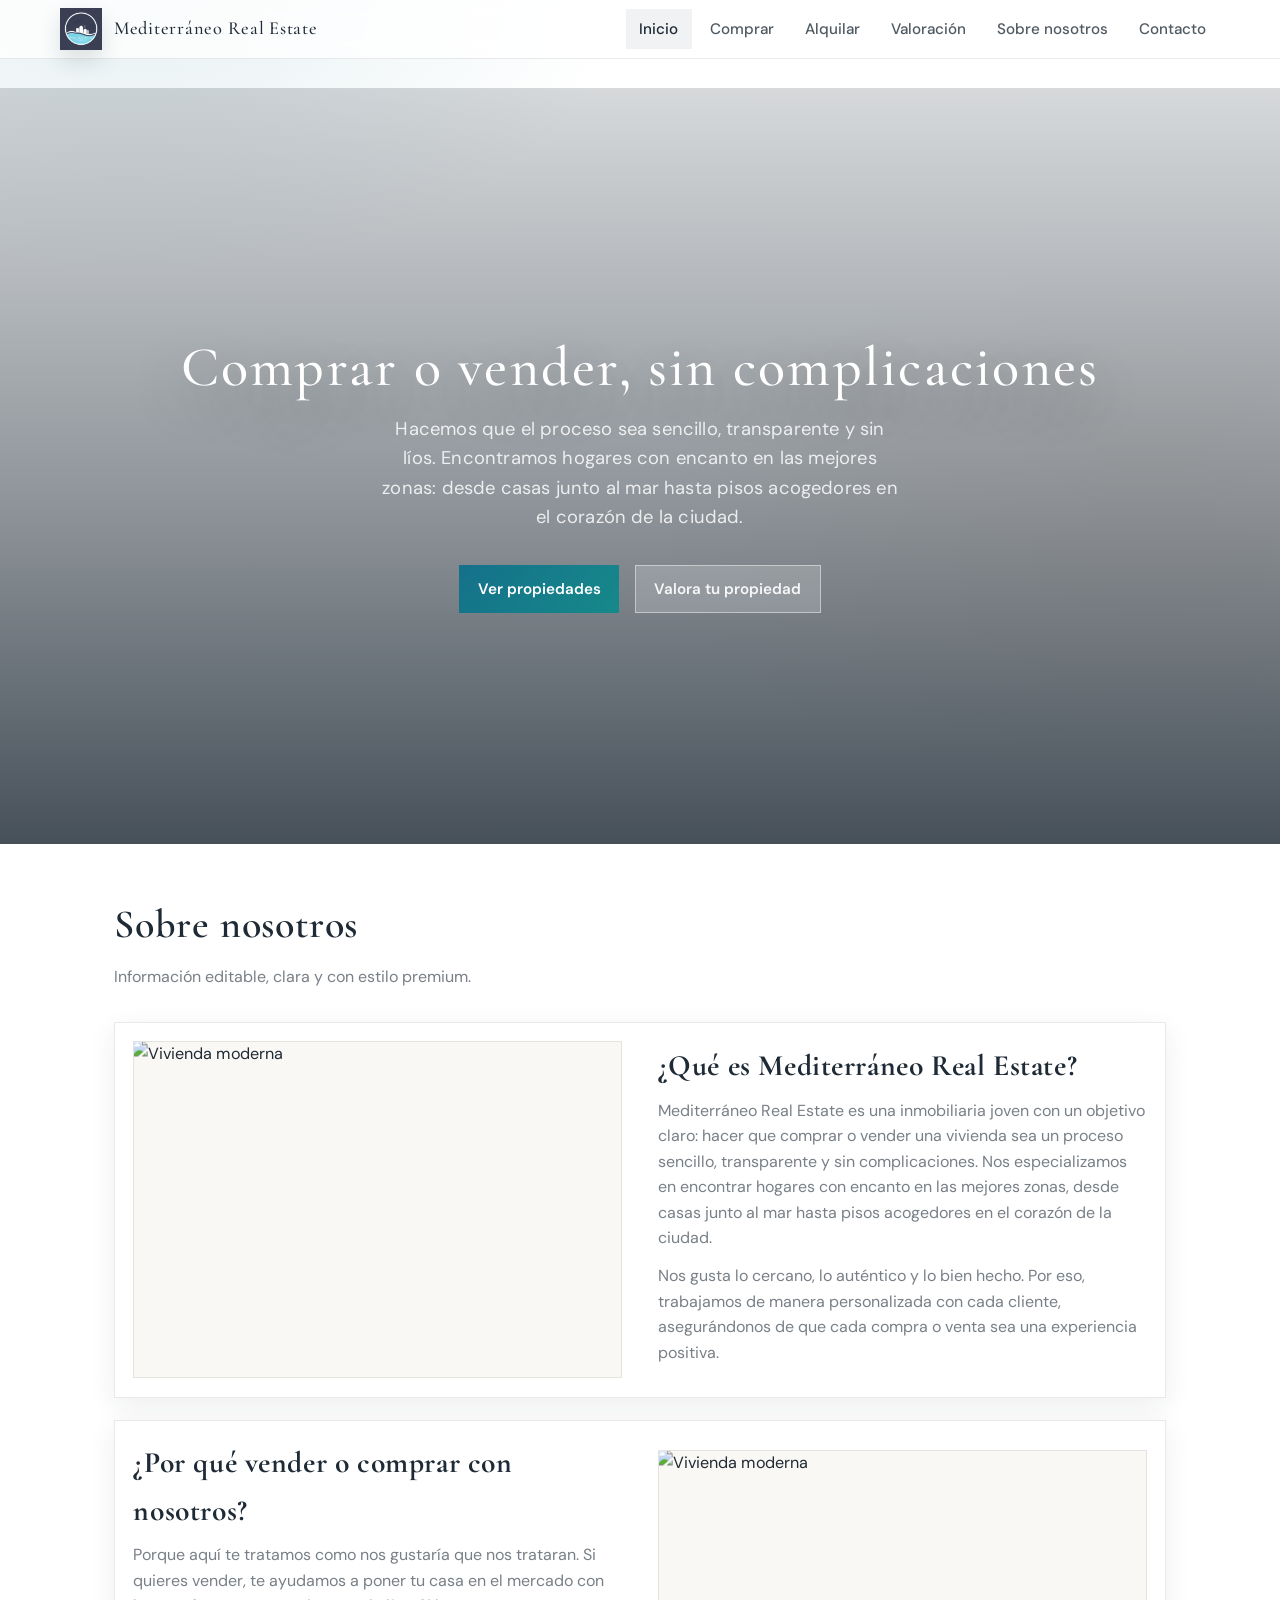
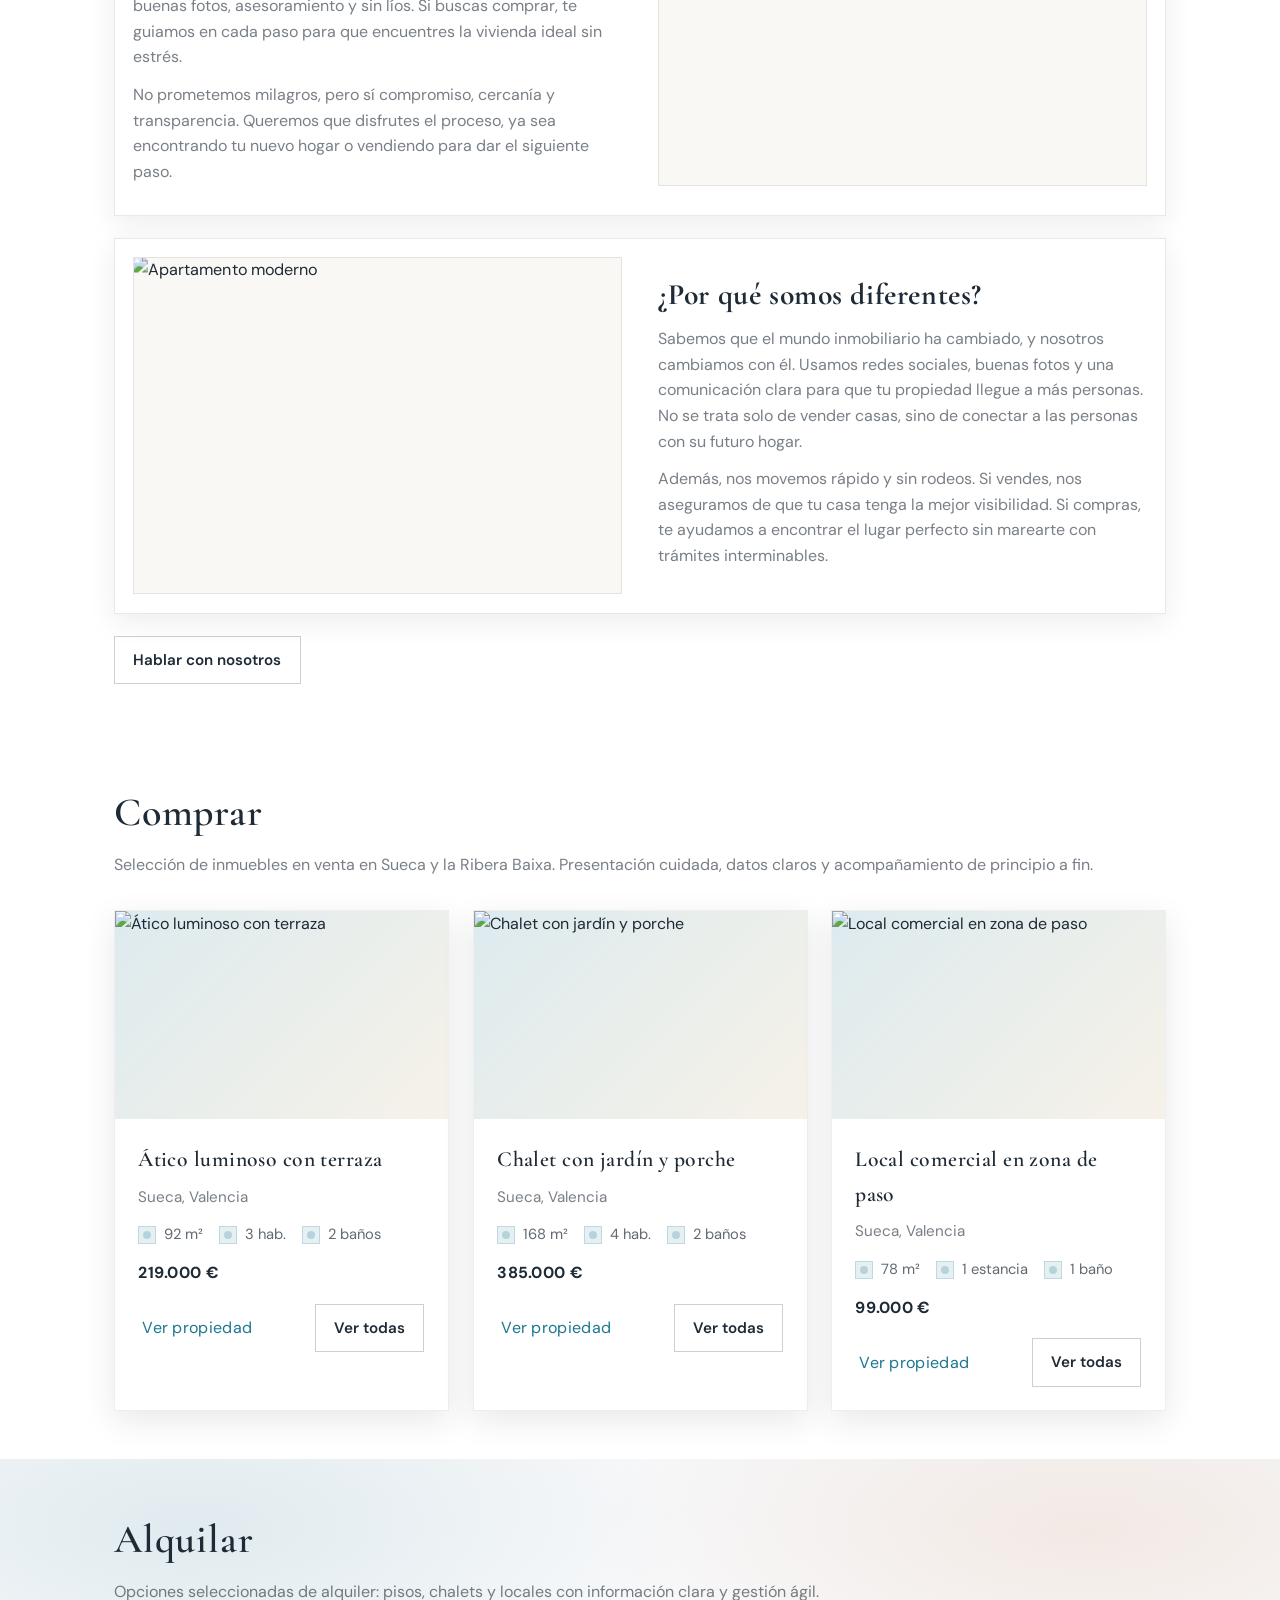
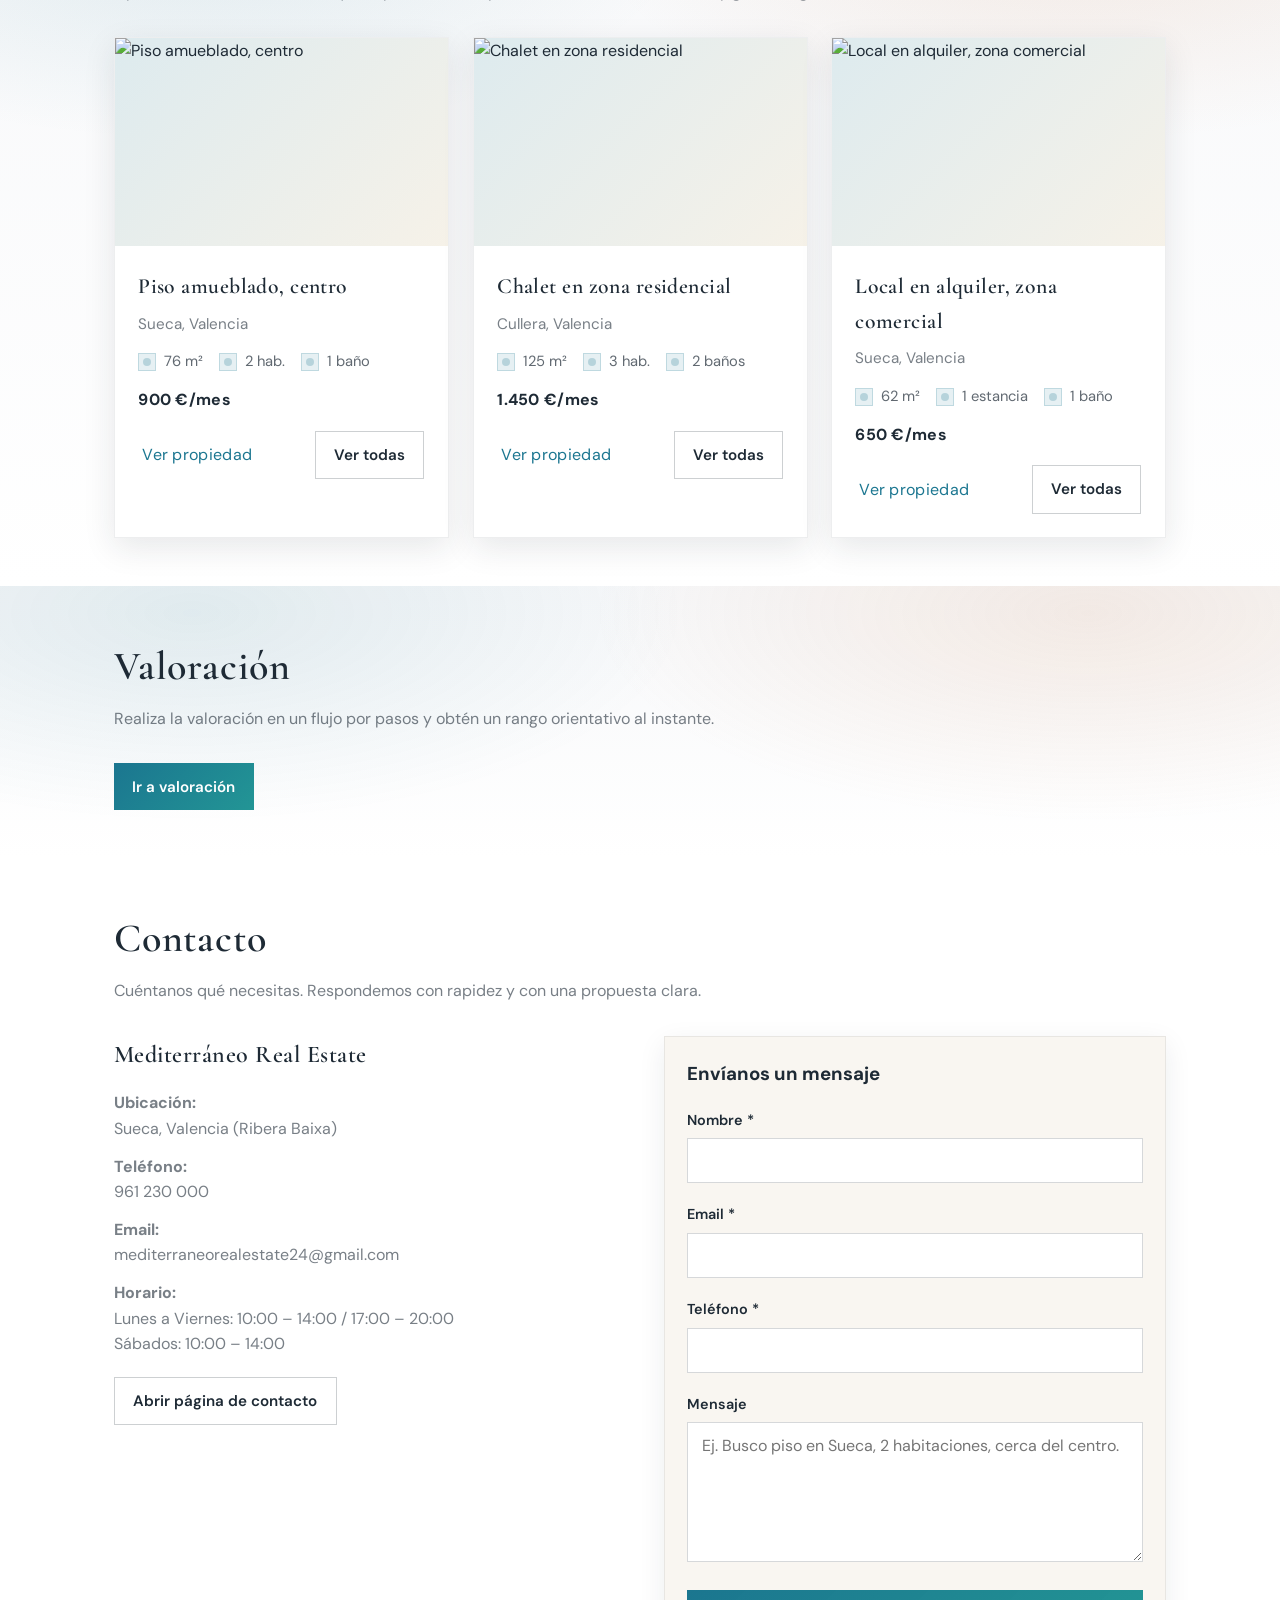
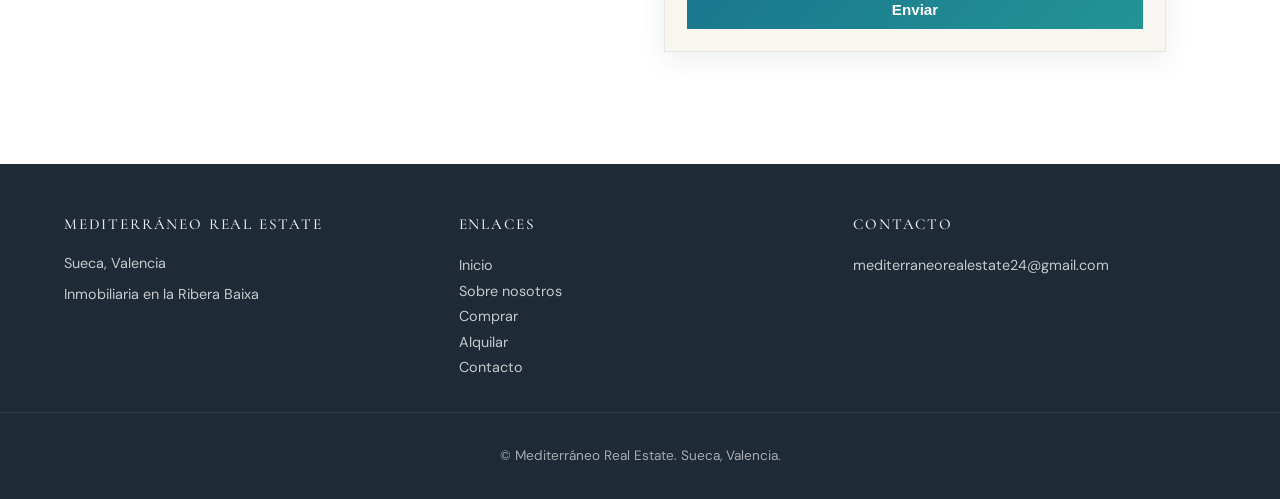
==== index.html @ c505077d "Initial commit" ====
<!DOCTYPE html>
<html lang="es">
<head>
  <meta charset="UTF-8">
  <meta name="viewport" content="width=device-width, initial-scale=1.0">
  <title>Mediterráneo Real Estate | Inmobiliaria en Sueca, Valencia</title>
  <meta name="description" content="Inmobiliaria en Sueca, Valencia. Compra y alquiler de viviendas, pisos y locales en la Ribera Baixa.">
  <link rel="canonical" href="https://mediterraneorealestate.netlify.app/">
  <!-- Open Graph / Facebook -->
  <meta property="og:type" content="website">
  <meta property="og:url" content="https://mediterraneorealestate.netlify.app/">
  <meta property="og:title" content="Mediterráneo Real Estate | Inmobiliaria en Sueca, Valencia">
  <meta property="og:description" content="Inmobiliaria en Sueca, Valencia. Compra y alquiler de viviendas, pisos y locales en la Ribera Baixa.">
  <meta property="og:image" content="https://mediterraneorealestate.netlify.app/assets/logo.png">
  <meta property="og:locale" content="es_ES">
  <!-- Twitter Card -->
  <meta name="twitter:card" content="summary_large_image">
  <meta name="twitter:title" content="Mediterráneo Real Estate | Inmobiliaria en Sueca, Valencia">
  <meta name="twitter:description" content="Inmobiliaria en Sueca, Valencia. Compra y alquiler en la Ribera Baixa.">
  <!-- Google Analytics 4 - Replace G-HPLTVZCX7P with your Measurement ID -->
  <script async src="https://www.googletagmanager.com/gtag/js?id=G-HPLTVZCX7P"></script>
  <script>
    window.dataLayer = window.dataLayer || [];
    function gtag(){ dataLayer.push(arguments); }
    gtag('js', new Date());
    gtag('config', 'G-HPLTVZCX7P');
  </script>
  <link rel="preconnect" href="https://fonts.googleapis.com">
  <link rel="preconnect" href="https://fonts.gstatic.com" crossorigin>
  <link href="https://fonts.googleapis.com/css2?family=Cormorant+Garamond:ital,wght@0,400;0,500;0,600;0,700;1,400&family=DM+Sans:wght@400;500;600;700&display=swap" rel="stylesheet">
  <link rel="stylesheet" href="css/styles.css">
  <!-- Structured data for SEO (LocalBusiness) -->
  <script type="application/ld+json">
  {
    "@context": "https://schema.org",
    "@type": "RealEstateAgent",
    "name": "Mediterráneo Real Estate",
    "description": "Inmobiliaria en Sueca, Valencia. Compra y alquiler de viviendas, pisos y locales en la Ribera Baixa.",
    "url": "https://mediterraneorealestate.netlify.app/",
    "areaServed": {
      "@type": "Place",
      "name": "Sueca",
      "address": {
        "@type": "PostalAddress",
        "addressLocality": "Sueca",
        "addressRegion": "Valencia",
        "addressCountry": "ES"
      }
    },
    "priceRange": "€€",
    "openingHoursSpecification": {
      "@type": "OpeningHoursSpecification",
      "dayOfWeek": ["Monday", "Tuesday", "Wednesday", "Thursday", "Friday"],
      "opens": "10:00",
      "closes": "14:00"
    }
  }
  </script>
</head>
<body>
  <header class="site-header">
    <div class="header-inner">
      <a href="index.html" class="logo-link">
        <img src="assets/logo.png" alt="Mediterráneo Real Estate">
        <span class="logo-text">Mediterráneo Real Estate</span>
      </a>
      <nav class="nav-main" id="nav-main">
        <a href="#inicio" class="active">Inicio</a>
        <a href="#comprar">Comprar</a>
        <a href="#alquilar">Alquilar</a>
        <a href="valoracion.html">Valoración</a>
        <a href="#sobre">Sobre nosotros</a>
        <a href="#contacto">Contacto</a>
      </nav>
      <button class="nav-toggle" id="nav-toggle" aria-label="Abrir menú">☰</button>
    </div>
  </header>

  <main>
    <section class="hero hero-with-bg" id="inicio">
      <div class="container">
        <h1>Comprar o vender, sin complicaciones</h1>
        <p class="subtitle">Hacemos que el proceso sea sencillo, transparente y sin líos. Encontramos hogares con encanto en las mejores zonas: desde casas junto al mar hasta pisos acogedores en el corazón de la ciudad.</p>
        <div class="hero-actions">
          <a href="#comprar" class="btn btn-primary" data-ga-event="cta_hero" data-ga-label="ver_propiedades">Ver propiedades</a>
          <a href="valoracion.html" class="btn btn-outline btn-soft" data-ga-event="cta_hero" data-ga-label="tasar">Valora tu propiedad</a>
        </div>
      </div>
    </section>

    <section class="section" id="sobre">
      <div class="container">
        <h2 class="section-title reveal">Sobre nosotros</h2>
        <p class="section-subtitle reveal">Información editable, clara y con estilo premium.</p>

        <div class="about-block reveal">
          <div class="about-media">
            <img src="https://images.unsplash.com/photo-1600585152915-d208bec867a1?w=1600&q=90" alt="Vivienda moderna">
          </div>
          <div class="about-copy">
            <h3>¿Qué es Mediterráneo Real Estate?</h3>
            <p>Mediterráneo Real Estate es una inmobiliaria joven con un objetivo claro: hacer que comprar o vender una vivienda sea un proceso sencillo, transparente y sin complicaciones. Nos especializamos en encontrar hogares con encanto en las mejores zonas, desde casas junto al mar hasta pisos acogedores en el corazón de la ciudad.</p>
            <p>Nos gusta lo cercano, lo auténtico y lo bien hecho. Por eso, trabajamos de manera personalizada con cada cliente, asegurándonos de que cada compra o venta sea una experiencia positiva.</p>
          </div>
        </div>

        <div class="about-block reveal">
          <div class="about-media">
            <img src="https://images.unsplash.com/photo-1600585152915-d208bec867a1?w=1600&q=90" alt="Vivienda moderna">
          </div>
          <div class="about-copy">
            <h3>¿Por qué vender o comprar con nosotros?</h3>
            <p>Porque aquí te tratamos como nos gustaría que nos trataran. Si quieres vender, te ayudamos a poner tu casa en el mercado con buenas fotos, asesoramiento y sin líos. Si buscas comprar, te guiamos en cada paso para que encuentres la vivienda ideal sin estrés.</p>
            <p>No prometemos milagros, pero sí compromiso, cercanía y transparencia. Queremos que disfrutes el proceso, ya sea encontrando tu nuevo hogar o vendiendo para dar el siguiente paso.</p>
          </div>
        </div>

        <div class="about-block reveal">
          <div class="about-media">
            <img src="https://images.unsplash.com/photo-1493809842364-78817add7ffb?w=1600&q=90" alt="Apartamento moderno">
          </div>
          <div class="about-copy">
            <h3>¿Por qué somos diferentes?</h3>
            <p>Sabemos que el mundo inmobiliario ha cambiado, y nosotros cambiamos con él. Usamos redes sociales, buenas fotos y una comunicación clara para que tu propiedad llegue a más personas. No se trata solo de vender casas, sino de conectar a las personas con su futuro hogar.</p>
            <p>Además, nos movemos rápido y sin rodeos. Si vendes, nos aseguramos de que tu casa tenga la mejor visibilidad. Si compras, te ayudamos a encontrar el lugar perfecto sin marearte con trámites interminables.</p>
          </div>
        </div>

        <div style="margin-top: 1.25rem;">
          <a href="#contacto" class="btn btn-outline" data-ga-event="cta_about" data-ga-label="home_about">Hablar con nosotros</a>
        </div>
      </div>
    </section>

    <section class="section" id="comprar">
      <div class="container">
        <h2 class="section-title reveal">Comprar</h2>
        <p class="section-subtitle reveal">Selección de inmuebles en venta en Sueca y la Ribera Baixa. Presentación cuidada, datos claros y acompañamiento de principio a fin.</p>
        <div class="card-grid" aria-label="Propiedades destacadas en venta">
          <article class="card reveal">
            <div class="card-image"><img src="https://images.unsplash.com/photo-1512917774080-9991f1c4c750?w=900&q=85" alt="Ático luminoso con terraza"></div>
            <div class="card-body">
              <h3>Ático luminoso con terraza</h3>
              <p>Sueca, Valencia</p>
              <div class="meta-row">
                <span class="meta-item"><span class="icon" aria-hidden="true"></span>92 m²</span>
                <span class="meta-item"><span class="icon" aria-hidden="true"></span>3 hab.</span>
                <span class="meta-item"><span class="icon" aria-hidden="true"></span>2 baños</span>
              </div>
              <div class="price">219.000 €</div>
              <div class="card-actions">
                <a class="btn-link" href="propiedad.html?id=mre-001">Ver propiedad</a>
                <a class="btn btn-outline" href="comprar.html">Ver todas</a>
              </div>
            </div>
          </article>
          <article class="card reveal">
            <div class="card-image"><img src="https://images.unsplash.com/photo-1600585154526-990dced4db0d?w=900&q=85" alt="Chalet con jardín y porche"></div>
            <div class="card-body">
              <h3>Chalet con jardín y porche</h3>
              <p>Sueca, Valencia</p>
              <div class="meta-row">
                <span class="meta-item"><span class="icon" aria-hidden="true"></span>168 m²</span>
                <span class="meta-item"><span class="icon" aria-hidden="true"></span>4 hab.</span>
                <span class="meta-item"><span class="icon" aria-hidden="true"></span>2 baños</span>
              </div>
              <div class="price">385.000 €</div>
              <div class="card-actions">
                <a class="btn-link" href="propiedad.html?id=mre-002">Ver propiedad</a>
                <a class="btn btn-outline" href="comprar.html">Ver todas</a>
              </div>
            </div>
          </article>
          <article class="card reveal">
            <div class="card-image"><img src="https://images.unsplash.com/photo-1497366216548-37526070297c?w=900&q=85" alt="Local comercial en zona de paso"></div>
            <div class="card-body">
              <h3>Local comercial en zona de paso</h3>
              <p>Sueca, Valencia</p>
              <div class="meta-row">
                <span class="meta-item"><span class="icon" aria-hidden="true"></span>78 m²</span>
                <span class="meta-item"><span class="icon" aria-hidden="true"></span>1 estancia</span>
                <span class="meta-item"><span class="icon" aria-hidden="true"></span>1 baño</span>
              </div>
              <div class="price">99.000 €</div>
              <div class="card-actions">
                <a class="btn-link" href="propiedad.html?id=mre-003">Ver propiedad</a>
                <a class="btn btn-outline" href="comprar.html">Ver todas</a>
              </div>
            </div>
          </article>
        </div>
      </div>
    </section>

    <section class="section section-alt" id="alquilar">
      <div class="container">
        <h2 class="section-title reveal">Alquilar</h2>
        <p class="section-subtitle reveal">Opciones seleccionadas de alquiler: pisos, chalets y locales con información clara y gestión ágil.</p>
        <div class="card-grid" aria-label="Propiedades destacadas en alquiler">
          <article class="card reveal">
            <div class="card-image"><img src="https://images.unsplash.com/photo-1502672260266-1c1ef2d93688?w=900&q=85" alt="Piso amueblado, centro"></div>
            <div class="card-body">
              <h3>Piso amueblado, centro</h3>
              <p>Sueca, Valencia</p>
              <div class="meta-row">
                <span class="meta-item"><span class="icon" aria-hidden="true"></span>76 m²</span>
                <span class="meta-item"><span class="icon" aria-hidden="true"></span>2 hab.</span>
                <span class="meta-item"><span class="icon" aria-hidden="true"></span>1 baño</span>
              </div>
              <div class="price">900 €/mes</div>
              <div class="card-actions">
                <a class="btn-link" href="propiedad.html?id=mre-004">Ver propiedad</a>
                <a class="btn btn-outline" href="alquilar.html">Ver todas</a>
              </div>
            </div>
          </article>
          <article class="card reveal">
            <div class="card-image"><img src="https://images.unsplash.com/photo-1600573472592-401b489a3cdc?w=900&q=85" alt="Chalet en zona residencial"></div>
            <div class="card-body">
              <h3>Chalet en zona residencial</h3>
              <p>Cullera, Valencia</p>
              <div class="meta-row">
                <span class="meta-item"><span class="icon" aria-hidden="true"></span>125 m²</span>
                <span class="meta-item"><span class="icon" aria-hidden="true"></span>3 hab.</span>
                <span class="meta-item"><span class="icon" aria-hidden="true"></span>2 baños</span>
              </div>
              <div class="price">1.450 €/mes</div>
              <div class="card-actions">
                <a class="btn-link" href="propiedad.html?id=mre-005">Ver propiedad</a>
                <a class="btn btn-outline" href="alquilar.html">Ver todas</a>
              </div>
            </div>
          </article>
          <article class="card reveal">
            <div class="card-image"><img src="https://images.unsplash.com/photo-1497366811353-6870744d04b2?w=900&q=85" alt="Local en alquiler, zona comercial"></div>
            <div class="card-body">
              <h3>Local en alquiler, zona comercial</h3>
              <p>Sueca, Valencia</p>
              <div class="meta-row">
                <span class="meta-item"><span class="icon" aria-hidden="true"></span>62 m²</span>
                <span class="meta-item"><span class="icon" aria-hidden="true"></span>1 estancia</span>
                <span class="meta-item"><span class="icon" aria-hidden="true"></span>1 baño</span>
              </div>
              <div class="price">650 €/mes</div>
              <div class="card-actions">
                <a class="btn-link" href="propiedad.html?id=mre-006">Ver propiedad</a>
                <a class="btn btn-outline" href="alquilar.html">Ver todas</a>
              </div>
            </div>
          </article>
        </div>
      </div>
    </section>

    <section class="section section-alt" id="valoracion">
      <div class="container">
        <h2 class="section-title reveal">Valoración</h2>
        <p class="section-subtitle reveal">Realiza la valoración en un flujo por pasos y obtén un rango orientativo al instante.</p>
        <p>
          <a href="valoracion.html" class="btn btn-primary" data-ga-event="lead_valuation" data-ga-label="home_valuation">Ir a valoración</a>
        </p>
      </div>
    </section>

    <section class="section" id="contacto">
      <div class="container">
        <h2 class="section-title reveal">Contacto</h2>
        <p class="section-subtitle reveal">Cuéntanos qué necesitas. Respondemos con rapidez y con una propuesta clara.</p>

        <div class="contact-layout">
          <div class="contact-info reveal">
            <h3>Mediterráneo Real Estate</h3>
            <p><strong>Ubicación:</strong><br>Sueca, Valencia (Ribera Baixa)</p>
            <p><strong>Teléfono:</strong><br><a href="tel:+349612300000">961 230 000</a></p>
            <p><strong>Email:</strong><br><a href="mailto:mediterraneorealestate24@gmail.com">mediterraneorealestate24@gmail.com</a></p>
            <p><strong>Horario:</strong><br>Lunes a Viernes: 10:00 – 14:00 / 17:00 – 20:00<br>Sábados: 10:00 – 14:00</p>
            <p style="margin-top: 1.25rem;">
              <a href="contacto.html" class="btn btn-outline" data-ga-event="cta_contact" data-ga-label="home_contact_page">Abrir página de contacto</a>
            </p>
          </div>
          <div class="contact-form reveal">
            <h3 style="margin-bottom: 1.25rem;">Envíanos un mensaje</h3>
            <form id="contact-form-home" data-validate="contact">
              <div class="form-group">
                <label for="nombre-home">Nombre *</label>
                <input type="text" id="nombre-home" name="nombre" required>
              </div>
              <div class="form-group">
                <label for="email-home">Email *</label>
                <input type="email" id="email-home" name="email" required>
              </div>
              <div class="form-group">
                <label for="telefono-home">Teléfono *</label>
                <input type="tel" id="telefono-home" name="telefono" required>
              </div>
              <div class="form-group">
                <label for="mensaje-home">Mensaje</label>
                <textarea id="mensaje-home" name="mensaje" placeholder="Ej. Busco piso en Sueca, 2 habitaciones, cerca del centro."></textarea>
              </div>
              <button type="submit" class="btn btn-primary" style="width: 100%;" data-ga-event="lead_contact" data-ga-label="home_contact">Enviar</button>
              <div class="inline-alert" data-form-alert role="status" aria-live="polite"></div>
            </form>
          </div>
        </div>
      </div>
    </section>
  </main>

  <footer class="site-footer">
    <div class="footer-inner">
      <div>
        <h4>Mediterráneo Real Estate</h4>
        <p>Sueca, Valencia</p>
        <p>Inmobiliaria en la Ribera Baixa</p>
      </div>
      <div>
        <h4>Enlaces</h4>
        <a href="index.html">Inicio</a><br>
        <a href="index.html#sobre">Sobre nosotros</a><br>
        <a href="comprar.html">Comprar</a><br>
        <a href="alquilar.html">Alquilar</a><br>
        <a href="index.html#contacto">Contacto</a>
      </div>
      <div>
        <h4>Contacto</h4>
        <a href="mailto:mediterraneorealestate24@gmail.com">mediterraneorealestate24@gmail.com</a>
      </div>
    </div>
    <div class="footer-bottom">
      © Mediterráneo Real Estate. Sueca, Valencia.
    </div>
  </footer>

  <script src="js/app.js" defer></script>
</body>
</html>
---- css/styles.css ----
/* Mediterráneo Real Estate — Sueca, Valencia */

:root {
  --color-ink: #1e2a35;
  --color-ink-2: rgba(30,42,53,0.78);
  --color-muted: rgba(30,42,53,0.60);

  --color-bg: #ffffff;
  --color-sand: #f4efe6;
  --color-mist: #f6f7f9;
  --color-line: rgba(30,42,53,0.10);

  --color-accent: #0f6f8a;          /* mediterranean blue */
  --color-accent-2: #d9c7a0;        /* warm sand accent */
  --color-accent-hover: #1186a6;
  --color-teal: #0b8a8a;
  --color-sunset: #d18d5f;

  --font-sans: 'DM Sans', -apple-system, BlinkMacSystemFont, system-ui, sans-serif;
  --font-display: 'Cormorant Garamond', Georgia, serif;
  --radius: 0px;
  --shadow: 0 10px 30px rgba(30,42,53,0.10);
  --shadow-hover: 0 18px 48px rgba(30,42,53,0.14);
  --shadow-soft: 0 8px 26px rgba(30,42,53,0.08);

  --ease-out: cubic-bezier(0.16, 1, 0.3, 1);
  --focus: 0 0 0 4px rgba(15,111,138,0.18);
}

* {
  box-sizing: border-box;
  margin: 0;
  padding: 0;
}

html {
  scroll-behavior: smooth;
}

body {
  font-family: var(--font-sans);
  color: var(--color-ink);
  line-height: 1.6;
  background:
    radial-gradient(900px 500px at 10% 0%, rgba(15,111,138,0.10) 0%, rgba(15,111,138,0) 55%),
    radial-gradient(900px 500px at 90% 10%, rgba(209,141,95,0.10) 0%, rgba(209,141,95,0) 55%),
    var(--color-bg);
}

img {
  max-width: 100%;
  height: auto;
  display: block;
}

a {
  color: inherit;
  text-decoration: none;
}

/* Header - white, minimal */
.site-header {
  position: fixed;
  top: 0;
  left: 0;
  right: 0;
  z-index: 100;
  background: rgba(255,255,255,0.78);
  border-bottom: 1px solid var(--color-line);
  backdrop-filter: blur(10px);
  -webkit-backdrop-filter: blur(10px);
}

.header-inner {
  max-width: 1200px;
  margin: 0 auto;
  padding: 0.5rem 1.25rem;
  display: flex;
  align-items: center;
  justify-content: space-between;
  gap: 2rem;
}

.logo-link {
  display: flex;
  align-items: center;
  gap: 0.75rem;
}

.logo-link img {
  height: 42px;
  width: 42px;
  object-fit: cover;
  border-radius: var(--radius);
  box-shadow: 0 10px 22px rgba(30,42,53,0.14);
}

.logo-text {
  font-family: var(--font-display);
  font-weight: 500;
  font-size: 1.15rem;
  color: var(--color-ink);
  letter-spacing: 0.04em;
}

.nav-main {
  display: flex;
  align-items: center;
  gap: 0.25rem;
}

.nav-main a {
  color: var(--color-ink-2);
  font-weight: 500;
  font-size: 0.95rem;
  padding: 0.52rem 0.85rem;
  border-radius: var(--radius);
  transition: color 0.25s var(--ease-out), background 0.25s var(--ease-out);
}

.nav-main a:hover,
.nav-main a.active {
  color: var(--color-ink);
  background: rgba(30,42,53,0.06);
}

.nav-toggle {
  display: none;
  background: none;
  border: none;
  color: var(--color-ink);
  font-size: 1.5rem;
  cursor: pointer;
  padding: 0.5rem;
}

/* Main content - offset for fixed header */
main {
  padding-top: 88px;
  min-height: calc(100vh - 88px);
}

.container {
  max-width: 1100px;
  margin: 0 auto;
  padding: 0 1.5rem;
}

.container-wide {
  max-width: 1200px;
  margin: 0 auto;
  padding: 0 1.5rem;
}

/* Hero */
.hero {
  background: linear-gradient(180deg, rgba(244,239,230,0.94) 0%, rgba(255,255,255,0.98) 55%, rgba(255,255,255,1) 100%);
  color: var(--color-ink);
  padding: 4rem 0 5rem;
  text-align: center;
  position: relative;
}

.hero.hero-with-bg {
  background:
    linear-gradient(180deg, rgba(30,42,53,0.18) 0%, rgba(30,42,53,0.50) 55%, rgba(30,42,53,0.82) 100%),
    url('https://images.unsplash.com/photo-1600585152220-90363fe7e115?w=2200&q=90') center/cover no-repeat;
  min-height: 84vh;
  display: flex;
  align-items: center;
  padding: 6rem 0 5rem;
}

.hero h1 {
  font-family: var(--font-display);
  font-size: clamp(2.25rem, 5.5vw, 3.5rem);
  font-weight: 600;
  letter-spacing: 0.02em;
  margin-bottom: 1rem;
  line-height: 1.15;
}

.hero.hero-with-bg h1 {
  font-weight: 500;
  letter-spacing: 0.04em;
  color: #fff;
  text-shadow: 0 18px 55px rgba(0,0,0,0.45);
}

.hero .subtitle {
  font-size: 1.15rem;
  font-weight: 400;
  opacity: 0.95;
  margin-bottom: 2rem;
  max-width: 520px;
  margin-left: auto;
  margin-right: auto;
  letter-spacing: 0.01em;
}

.hero.hero-with-bg .subtitle {
  color: rgba(255,255,255,0.88);
}

.hero-actions {
  display: flex;
  flex-wrap: wrap;
  gap: 1rem;
  justify-content: center;
}

/* Buttons */
.btn {
  display: inline-flex;
  align-items: center;
  justify-content: center;
  gap: 0.5rem;
  font-weight: 600;
  font-size: 0.95rem;
  padding: 0.7rem 1.15rem;
  border-radius: var(--radius);
  transition: transform 0.25s var(--ease-out), box-shadow 0.25s var(--ease-out), background 0.25s var(--ease-out), color 0.25s var(--ease-out), border-color 0.25s var(--ease-out);
  border: none;
  cursor: pointer;
}

.btn-primary {
  background: linear-gradient(135deg, rgba(15,111,138,0.95) 0%, rgba(11,138,138,0.90) 100%);
  color: #fff;
}

.btn-primary:hover {
  background: linear-gradient(135deg, rgba(17,134,166,0.98) 0%, rgba(11,138,138,0.96) 100%);
  transform: translateY(-2px);
  box-shadow: var(--shadow-hover);
}

.btn-outline {
  background: transparent;
  color: var(--color-ink);
  border: 1px solid rgba(30,42,53,0.22);
}

.btn-outline:hover {
  border-color: rgba(30,42,53,0.28);
  background: rgba(244,239,230,0.65);
}

.btn-soft {
  background: rgba(255,255,255,0.18);
  border-color: rgba(255,255,255,0.45);
  color: rgba(255,255,255,0.92);
}

.btn-soft:hover {
  border-color: rgba(255,255,255,0.60);
  background: rgba(255,255,255,0.26);
}

/* Section titles */
.section-title {
  font-family: var(--font-display);
  font-size: clamp(1.9rem, 3.2vw, 2.5rem);
  font-weight: 600;
  color: var(--color-ink);
  margin-bottom: 0.5rem;
  letter-spacing: 0.02em;
}

.section-subtitle {
  color: var(--color-muted);
  font-size: 1rem;
  margin-bottom: 2rem;
}

/* Cards */
.card-grid {
  display: grid;
  grid-template-columns: repeat(auto-fit, minmax(320px, 1fr));
  gap: 1.5rem;
}

.card {
  background: #fff;
  border-radius: var(--radius);
  overflow: hidden;
  box-shadow: var(--shadow);
  border: 1px solid rgba(30,42,53,0.08);
  transition: transform 0.35s var(--ease-out), box-shadow 0.35s var(--ease-out), border-color 0.35s var(--ease-out);
}

.card:hover {
  transform: translateY(-4px);
  box-shadow: var(--shadow-hover);
  border-color: rgba(30,42,53,0.14);
}

.card-image {
  aspect-ratio: 16/10;
  background: linear-gradient(135deg, rgba(15,111,138,0.14) 0%, rgba(217,199,160,0.24) 100%);
  overflow: hidden;
}

.card-image img {
  width: 100%;
  height: 100%;
  object-fit: cover;
  transition: transform 0.55s var(--ease-out);
}

.card:hover .card-image img {
  transform: scale(1.05);
}

.card-body {
  padding: 1.45rem;
}

.card-body h3 {
  font-family: var(--font-display);
  font-size: 1.35rem;
  font-weight: 600;
  color: var(--color-ink);
  margin-bottom: 0.5rem;
  letter-spacing: 0.02em;
}

.card-body p {
  color: var(--color-muted);
  font-size: 0.95rem;
}

/* Home sections */
.section {
  padding: 3rem 0;
}

.section-alt {
  background:
    radial-gradient(900px 380px at 15% 10%, rgba(15,111,138,0.10) 0%, rgba(15,111,138,0) 55%),
    radial-gradient(900px 380px at 85% 10%, rgba(209,141,95,0.14) 0%, rgba(209,141,95,0) 55%),
    linear-gradient(180deg, rgba(246,247,249,0.92) 0%, rgba(255,255,255,1) 100%);
}

/* Footer */
.site-footer {
  background: var(--color-ink);
  color: #fff;
  padding: 3rem 0 2rem;
  margin-top: 4rem;
}

.footer-inner {
  max-width: 1200px;
  margin: 0 auto;
  padding: 0 1.5rem;
  display: grid;
  grid-template-columns: repeat(auto-fit, minmax(200px, 1fr));
  gap: 2rem;
  margin-bottom: 2rem;
}

.footer-inner h4 {
  font-family: var(--font-display);
  font-size: 0.95rem;
  font-weight: 500;
  text-transform: uppercase;
  letter-spacing: 0.12em;
  margin-bottom: 1rem;
  opacity: 0.9;
}

.footer-inner a,
.footer-inner p {
  color: rgba(255,255,255,0.75);
  font-size: 0.9rem;
  margin-bottom: 0.5rem;
}

.footer-inner a:hover {
  color: rgba(217,199,160,0.95);
}

.footer-bottom {
  text-align: center;
  padding-top: 2rem;
  border-top: 1px solid rgba(255,255,255,0.1);
  color: rgba(255,255,255,0.6);
  font-size: 0.85rem;
}

/* Page header (inner pages) */
.page-header {
  background:
    radial-gradient(1200px 400px at 10% 20%, rgba(15,111,138,0.18) 0%, rgba(15,111,138,0) 55%),
    radial-gradient(900px 380px at 90% 30%, rgba(217,199,160,0.24) 0%, rgba(217,199,160,0) 55%),
    linear-gradient(180deg, rgba(244,239,230,0.9) 0%, rgba(255,255,255,1) 65%);
  color: var(--color-ink);
  padding: 3rem 0;
  text-align: center;
  border-bottom: 1px solid var(--color-line);
}

.page-header h1 {
  font-family: var(--font-display);
  font-size: clamp(1.9rem, 4vw, 2.75rem);
  font-weight: 600;
  letter-spacing: 0.03em;
}

.page-header p {
  color: var(--color-muted);
  margin-top: 0.5rem;
}

/* Testimonials */
.testimonials-grid {
  display: grid;
  grid-template-columns: repeat(auto-fit, minmax(300px, 1fr));
  gap: 1.5rem;
}

.testimonial-card {
  background: #fff;
  padding: 2rem;
  border-radius: var(--radius);
  box-shadow: var(--shadow-soft);
  border-left: 3px solid rgba(15,111,138,0.55);
  border: 1px solid rgba(30,42,53,0.08);
}

.testimonial-card blockquote {
  font-size: 1rem;
  color: var(--color-ink);
  margin-bottom: 1.25rem;
  font-style: italic;
  line-height: 1.65;
}

.testimonial-card .author {
  font-weight: 600;
  color: var(--color-ink);
  font-size: 0.95rem;
}

.testimonial-card .role {
  font-size: 0.85rem;
  color: var(--color-muted);
}

/* Forms */
.form-group {
  margin-bottom: 1.25rem;
}

.form-group label {
  display: block;
  font-weight: 600;
  font-size: 0.9rem;
  color: var(--color-ink);
  margin-bottom: 0.4rem;
}

.form-group input,
.form-group textarea {
  width: 100%;
  padding: 0.7rem 0.9rem;
  border: 1px solid rgba(30,42,53,0.18);
  border-radius: var(--radius);
  font-family: inherit;
  font-size: 1rem;
  transition: border-color 0.25s var(--ease-out), box-shadow 0.25s var(--ease-out);
  background: #fff;
}

.form-group input:focus,
.form-group textarea:focus {
  outline: none;
  border-color: rgba(15,111,138,0.55);
  box-shadow: var(--focus);
}

.form-group textarea {
  min-height: 140px;
  resize: vertical;
}

.contact-layout {
  display: grid;
  grid-template-columns: 1fr 1fr;
  gap: 3rem;
  align-items: start;
}

.contact-info h3 {
  font-family: var(--font-display);
  font-size: 1.5rem;
  font-weight: 600;
  color: var(--color-ink);
  margin-bottom: 1rem;
  letter-spacing: 0.02em;
}

.contact-info p {
  color: var(--color-muted);
  margin-bottom: 0.75rem;
}

.contact-form {
  background: rgba(244,239,230,0.55);
  padding: 1.35rem;
  border-radius: var(--radius);
  border: 1px solid rgba(30,42,53,0.08);
  box-shadow: var(--shadow-soft);
}

/* Listings (Buy/Rent) */
.listing-filters {
  display: flex;
  flex-wrap: wrap;
  gap: 1rem;
  margin-bottom: 2rem;
  align-items: center;
}

.listing-filters select {
  padding: 0.55rem 0.85rem;
  border: 1px solid rgba(30,42,53,0.18);
  border-radius: var(--radius);
  font-family: inherit;
  font-size: 0.95rem;
  background: #fff;
}

.listing-placeholder {
  text-align: center;
  padding: 2.75rem 1.5rem;
  background: rgba(244,239,230,0.45);
  border-radius: var(--radius);
  color: var(--color-muted);
  border: 1px solid rgba(30,42,53,0.08);
}

.listing-placeholder p {
  margin-bottom: 1rem;
}

/* Mobile */
@media (max-width: 768px) {
  .nav-main {
    display: none;
    position: absolute;
    top: 100%;
    left: 0;
    right: 0;
    background: #ffffff;
    flex-direction: column;
    padding: 1rem;
    border-bottom: 1px solid var(--color-line);
    box-shadow: 0 18px 40px rgba(30,42,53,0.10);
  }

  .nav-main.is-open {
    display: flex;
  }

  .nav-toggle {
    display: block;
  }

  .contact-layout {
    grid-template-columns: 1fr;
  }

  .hero {
    padding: 3rem 0 4rem;
  }
}

/* -----------------------------
   Reveal animations (on-scroll)
------------------------------ */
.reveal {
  opacity: 0;
  transform: translateY(14px);
  transition: opacity 0.8s var(--ease-out), transform 0.8s var(--ease-out);
  will-change: opacity, transform;
}

.reveal.is-visible {
  opacity: 1;
  transform: translateY(0);
}

/* -----------------------------
   Property UI
------------------------------ */
.pill {
  display: inline-flex;
  align-items: center;
  gap: 0.5rem;
  font-size: 0.78rem;
  font-weight: 600;
  letter-spacing: 0.08em;
  text-transform: uppercase;
  padding: 0.35rem 0.6rem;
  border-radius: 999px;
  border: 1px solid rgba(30,42,53,0.14);
  background: rgba(255,255,255,0.85);
  color: rgba(30,42,53,0.78);
}

.meta-row {
  display: flex;
  flex-wrap: wrap;
  gap: 0.6rem 1rem;
  margin-top: 0.9rem;
  color: rgba(30,42,53,0.70);
  font-size: 0.92rem;
}

.meta-item {
  display: inline-flex;
  align-items: center;
  gap: 0.5rem;
}

.icon {
  width: 18px;
  height: 18px;
  display: inline-block;
  border-radius: var(--radius);
  background: rgba(15,111,138,0.10);
  border: 1px solid rgba(15,111,138,0.18);
  position: relative;
}

.icon::after {
  content: "";
  position: absolute;
  inset: 4px;
  border-radius: 5px;
  background: rgba(15,111,138,0.22);
}

.price {
  margin-top: 0.85rem;
  font-weight: 700;
  letter-spacing: 0.02em;
  color: var(--color-ink);
}

.card-actions {
  margin-top: 1.1rem;
  display: flex;
  justify-content: space-between;
  align-items: center;
  gap: 0.75rem;
}

.btn-link {
  font-weight: 400;
  color: rgba(15,111,138,0.95);
  letter-spacing: 0.02em;
  padding: 0.25rem 0.25rem;
  border-radius: var(--radius);
  transition: background 0.25s var(--ease-out), color 0.25s var(--ease-out), transform 0.25s var(--ease-out);
}

.btn-link:hover {
  background: rgba(15,111,138,0.08);
  color: var(--color-accent);
  transform: translateY(-1px);
}

/* Photo mosaic */
.photo-mosaic {
  display: grid;
  grid-template-columns: 1.25fr 1fr 1fr;
  grid-template-rows: 220px 220px;
  gap: 14px;
}

.photo-tile {
  position: relative;
  overflow: hidden;
  border: 1px solid rgba(30,42,53,0.10);
  box-shadow: var(--shadow-soft);
  background: rgba(244,239,230,0.35);
}

.photo-tile img {
  width: 100%;
  height: 100%;
  object-fit: cover;
  transform: scale(1.02);
  transition: transform 0.55s var(--ease-out), filter 0.55s var(--ease-out);
  filter: saturate(1.08) contrast(1.06);
}

.photo-tile:hover img {
  transform: scale(1.06);
}

.photo-tile.is-large {
  grid-row: 1 / span 2;
}

.photo-caption {
  position: absolute;
  left: 0;
  right: 0;
  bottom: 0;
  padding: 0.85rem 0.95rem;
  background: linear-gradient(180deg, rgba(30,42,53,0) 0%, rgba(30,42,53,0.75) 100%);
  color: #fff;
  font-weight: 700;
  letter-spacing: 0.02em;
}

@media (max-width: 920px) {
  .photo-mosaic {
    grid-template-columns: 1fr 1fr;
    grid-template-rows: 220px 220px 220px;
  }
  .photo-tile.is-large {
    grid-row: auto;
    grid-column: 1 / -1;
    height: 260px;
  }
}

/* -----------------------------
   About blocks (alternating)
------------------------------ */
.about-block {
  display: grid;
  grid-template-columns: 1fr 1fr;
  gap: 2.2rem;
  align-items: center;
  padding: 1.15rem;
  border-radius: var(--radius);
  border: 1px solid rgba(30,42,53,0.10);
  background: #fff;
  box-shadow: var(--shadow-soft);
  margin-bottom: 1.4rem;
}

.about-block:nth-child(even) .about-media {
  order: 2;
}

.about-media {
  border-radius: var(--radius);
  overflow: hidden;
  border: 1px solid rgba(30,42,53,0.10);
  background: rgba(244,239,230,0.45);
}

.about-media img {
  width: 100%;
  height: 100%;
  object-fit: cover;
  aspect-ratio: 16/11;
  transform: scale(1.01);
}

.about-copy h3 {
  font-family: var(--font-display);
  font-size: 1.85rem;
  letter-spacing: 0.02em;
  margin-bottom: 0.5rem;
}

.about-copy p {
  color: var(--color-muted);
  margin-bottom: 0.75rem;
  max-width: 58ch;
}

/* -----------------------------
   Property detail / gallery
------------------------------ */
.detail-grid {
  display: grid;
  grid-template-columns: 1.2fr 0.8fr;
  gap: 2.25rem;
  align-items: start;
}

.gallery {
  border-radius: var(--radius);
  overflow: hidden;
  border: 1px solid rgba(30,42,53,0.10);
  box-shadow: var(--shadow);
  background: #fff;
}

.gallery-main {
  position: relative;
  aspect-ratio: 16/10;
  overflow: hidden;
}

.gallery-main img {
  width: 100%;
  height: 100%;
  object-fit: cover;
  transform: scale(1.01);
}

.gallery-controls {
  position: absolute;
  inset: auto 12px 12px 12px;
  display: flex;
  justify-content: space-between;
  align-items: center;
  gap: 0.75rem;
  pointer-events: none;
}

.gallery-btn {
  pointer-events: auto;
  width: 44px;
  height: 44px;
  border-radius: var(--radius);
  border: 1px solid rgba(255,255,255,0.55);
  background: rgba(30,42,53,0.35);
  color: #fff;
  display: grid;
  place-items: center;
  cursor: pointer;
  transition: transform 0.25s var(--ease-out), background 0.25s var(--ease-out);
}

.gallery-btn:hover {
  transform: translateY(-1px);
  background: rgba(30,42,53,0.45);
}

.gallery-thumbs {
  display: grid;
  grid-template-columns: repeat(5, 1fr);
  gap: 10px;
  padding: 12px;
  background: rgba(244,239,230,0.55);
}

.thumb {
  border-radius: var(--radius);
  overflow: hidden;
  border: 1px solid rgba(30,42,53,0.10);
  cursor: pointer;
  transition: transform 0.25s var(--ease-out), box-shadow 0.25s var(--ease-out), border-color 0.25s var(--ease-out);
}

.thumb img {
  width: 100%;
  height: 62px;
  object-fit: cover;
  transform: scale(1.02);
}

.thumb.is-active {
  border-color: rgba(15,111,138,0.40);
  box-shadow: 0 10px 24px rgba(15,111,138,0.14);
}

.thumb:hover {
  transform: translateY(-2px);
}

.detail-panel {
  background: #fff;
  border-radius: var(--radius);
  border: 1px solid rgba(30,42,53,0.10);
  box-shadow: var(--shadow-soft);
  padding: 1.25rem;
}

.detail-panel h1,
.detail-panel h2 {
  font-family: var(--font-display);
  letter-spacing: 0.02em;
  color: var(--color-ink);
}

.detail-panel h1 {
  font-size: 2rem;
  font-weight: 600;
  margin-bottom: 0.35rem;
}

.detail-location {
  color: var(--color-muted);
  margin-bottom: 1rem;
}

.detail-price {
  font-size: 1.35rem;
  font-weight: 800;
  margin: 0.85rem 0 1rem;
}

.detail-features {
  display: grid;
  grid-template-columns: 1fr 1fr;
  gap: 0.75rem;
  margin: 1rem 0 1.25rem;
}

.feature {
  background: rgba(244,239,230,0.55);
  border: 1px solid rgba(30,42,53,0.10);
  border-radius: var(--radius);
  padding: 0.75rem 0.8rem;
}

.feature .label {
  font-size: 0.82rem;
  letter-spacing: 0.10em;
  text-transform: uppercase;
  color: rgba(30,42,53,0.62);
  margin-bottom: 0.25rem;
  font-weight: 700;
}

.feature .value {
  font-weight: 800;
  color: var(--color-ink);
}

.inline-alert {
  margin-top: 0.85rem;
  border-radius: var(--radius);
  padding: 0.9rem 1rem;
  border: 1px solid rgba(30,42,53,0.10);
  background: rgba(246,247,249,0.9);
  color: rgba(30,42,53,0.78);
  display: none;
}

.inline-alert.is-visible {
  display: block;
}

.field-error {
  color: rgba(145, 43, 43, 0.95);
  font-size: 0.85rem;
  margin-top: 0.4rem;
}

.input-error {
  border-color: rgba(145, 43, 43, 0.50) !important;
  box-shadow: 0 0 0 4px rgba(145, 43, 43, 0.10) !important;
}

/* -----------------------------
   Valuation tool
------------------------------ */
.tool-shell {
  background: radial-gradient(900px 300px at 20% 10%, rgba(15,111,138,0.10) 0%, rgba(15,111,138,0) 55%),
    radial-gradient(900px 300px at 80% 0%, rgba(217,199,160,0.22) 0%, rgba(217,199,160,0) 55%),
    linear-gradient(180deg, rgba(244,239,230,0.55) 0%, rgba(255,255,255,1) 100%);
  border: 1px solid rgba(30,42,53,0.10);
  border-radius: var(--radius);
  padding: 1.25rem;
  box-shadow: var(--shadow-soft);
}

/* -----------------------------
   Valuation wizard (E&V style)
------------------------------ */
.wizard {
  max-width: 920px;
  margin: 0 auto;
}

.wizard-top {
  margin-bottom: 1.25rem;
}

.wizard-kicker {
  text-transform: uppercase;
  letter-spacing: 0.14em;
  font-weight: 700;
  font-size: 0.78rem;
  color: rgba(30,42,53,0.62);
}

.wizard-title {
  font-family: var(--font-display);
  font-size: clamp(2.05rem, 4.3vw, 3rem);
  font-weight: 600;
  margin-top: 0.35rem;
  letter-spacing: 0.02em;
}

.wizard-progress {
  margin-top: 0.9rem;
  height: 4px;
  background: rgba(30,42,53,0.10);
  position: relative;
  overflow: hidden;
}

.wizard-progress-bar {
  height: 100%;
  width: 0%;
  background: rgba(30,42,53,0.90);
  transition: width 0.35s var(--ease-out);
}

.wizard-step-label {
  margin-top: 0.65rem;
  color: rgba(30,42,53,0.70);
  font-weight: 600;
}

.wizard-shell {
  border: 1px solid rgba(30,42,53,0.10);
  background: rgba(255,255,255,0.92);
  box-shadow: var(--shadow-soft);
  padding: 1.25rem;
}

.wizard-step {
  display: none;
}

.wizard-step.is-active {
  display: block;
}

.wizard-question {
  font-family: var(--font-display);
  font-size: 1.75rem;
  font-weight: 600;
  letter-spacing: 0.02em;
  margin-bottom: 0.65rem;
}

.wizard-subtext {
  color: rgba(30,42,53,0.62);
  margin-bottom: 1.1rem;
}

.wizard-hint {
  margin-top: 0.9rem;
  color: rgba(30,42,53,0.62);
  display: grid;
  gap: 0.4rem;
  font-size: 0.95rem;
}

.option-grid {
  display: grid;
  grid-template-columns: 1fr 1fr;
  gap: 0.85rem;
}

.option-stack {
  display: grid;
  gap: 0.7rem;
}

.option-card {
  text-align: left;
  background: #fff;
  border: 1px solid rgba(30,42,53,0.16);
  box-shadow: 0 10px 22px rgba(30,42,53,0.08);
  padding: 1rem;
  cursor: pointer;
  transition: transform 0.25s var(--ease-out), box-shadow 0.25s var(--ease-out), border-color 0.25s var(--ease-out);
}

.option-card:hover {
  transform: translateY(-2px);
  box-shadow: 0 16px 34px rgba(30,42,53,0.12);
}

.option-card.is-selected {
  border-color: rgba(30,42,53,0.60);
  box-shadow: 0 18px 40px rgba(30,42,53,0.14);
}

.option-title {
  font-weight: 800;
  letter-spacing: 0.01em;
  font-size: 1.05rem;
  color: rgba(30,42,53,0.90);
}

.option-sub {
  margin-top: 0.25rem;
  color: rgba(30,42,53,0.62);
  font-size: 0.92rem;
}

.option-row {
  display: flex;
  align-items: center;
  justify-content: space-between;
  font-weight: 700;
}

.wizard-nav {
  margin-top: 1.1rem;
  padding-top: 1rem;
  border-top: 1px solid rgba(30,42,53,0.10);
  display: flex;
  align-items: center;
  justify-content: space-between;
  gap: 0.75rem;
}

.wizard-nav-right {
  display: flex;
  gap: 0.75rem;
}

.wizard-grid {
  margin-top: 0.6rem;
}

.unit-field {
  position: relative;
}

.unit-field input {
  padding-right: 2.75rem;
}

.unit {
  position: absolute;
  right: 0.9rem;
  top: 50%;
  transform: translateY(-50%);
  color: rgba(30,42,53,0.60);
  font-weight: 700;
}

.counter {
  display: grid;
  grid-template-columns: 46px 1fr 46px;
  border: 1px solid rgba(30,42,53,0.18);
  background: #fff;
}

.counter-btn {
  background: rgba(244,239,230,0.45);
  border: 0;
  font-size: 1.25rem;
  cursor: pointer;
  transition: background 0.2s var(--ease-out);
}

.counter-btn:hover {
  background: rgba(244,239,230,0.75);
}

.counter-value {
  border: 0;
  text-align: center;
  font-weight: 800;
  font-size: 1rem;
  background: #fff;
  padding: 0.7rem 0.8rem;
}

.check-list {
  display: grid;
  gap: 0.65rem;
  margin-top: 0.75rem;
}

.check-row {
  display: flex;
  align-items: center;
  justify-content: space-between;
  gap: 1rem;
  padding: 0.9rem 1rem;
  border: 1px solid rgba(30,42,53,0.14);
  background: #fff;
  font-weight: 700;
}

.check-row input {
  width: 18px;
  height: 18px;
}

.char-count {
  margin-top: 0.4rem;
  text-align: right;
  color: rgba(30,42,53,0.55);
  font-weight: 700;
  font-size: 0.85rem;
}

.wizard-submit {
  width: 100%;
  margin-top: 0.75rem;
}

.wizard-result-title {
  font-weight: 800;
  letter-spacing: 0.08em;
  text-transform: uppercase;
  font-size: 0.8rem;
  color: rgba(30,42,53,0.70);
}

.wizard-result-price {
  margin-top: 0.5rem;
  font-weight: 900;
  font-size: 1.35rem;
  letter-spacing: 0.01em;
}

@media (max-width: 760px) {
  .option-grid {
    grid-template-columns: 1fr;
  }
  .wizard-shell {
    padding: 1rem;
  }
}

.tool-grid {
  display: grid;
  grid-template-columns: 1fr 1fr;
  gap: 1rem 1.2rem;
}

.tool-grid .form-group {
  margin-bottom: 0;
}

.tool-result {
  margin-top: 1.25rem;
  padding: 1.1rem 1.15rem;
  border-radius: var(--radius);
  border: 1px solid rgba(15,111,138,0.22);
  background: rgba(255,255,255,0.92);
  display: none;
  animation: popIn 0.55s var(--ease-out) both;
}

.tool-result.is-visible {
  display: block;
}

@keyframes popIn {
  from { opacity: 0; transform: translateY(10px); }
  to { opacity: 1; transform: translateY(0); }
}

@media (max-width: 980px) {
  .detail-grid {
    grid-template-columns: 1fr;
  }
  .gallery-thumbs {
    grid-template-columns: repeat(4, 1fr);
  }
  .about-block {
    grid-template-columns: 1fr;
  }
  .about-block:nth-child(even) .about-media {
    order: 0;
  }
}

@media (max-width: 640px) {
  .tool-grid {
    grid-template-columns: 1fr;
  }
  .gallery-thumbs {
    grid-template-columns: repeat(3, 1fr);
  }
}
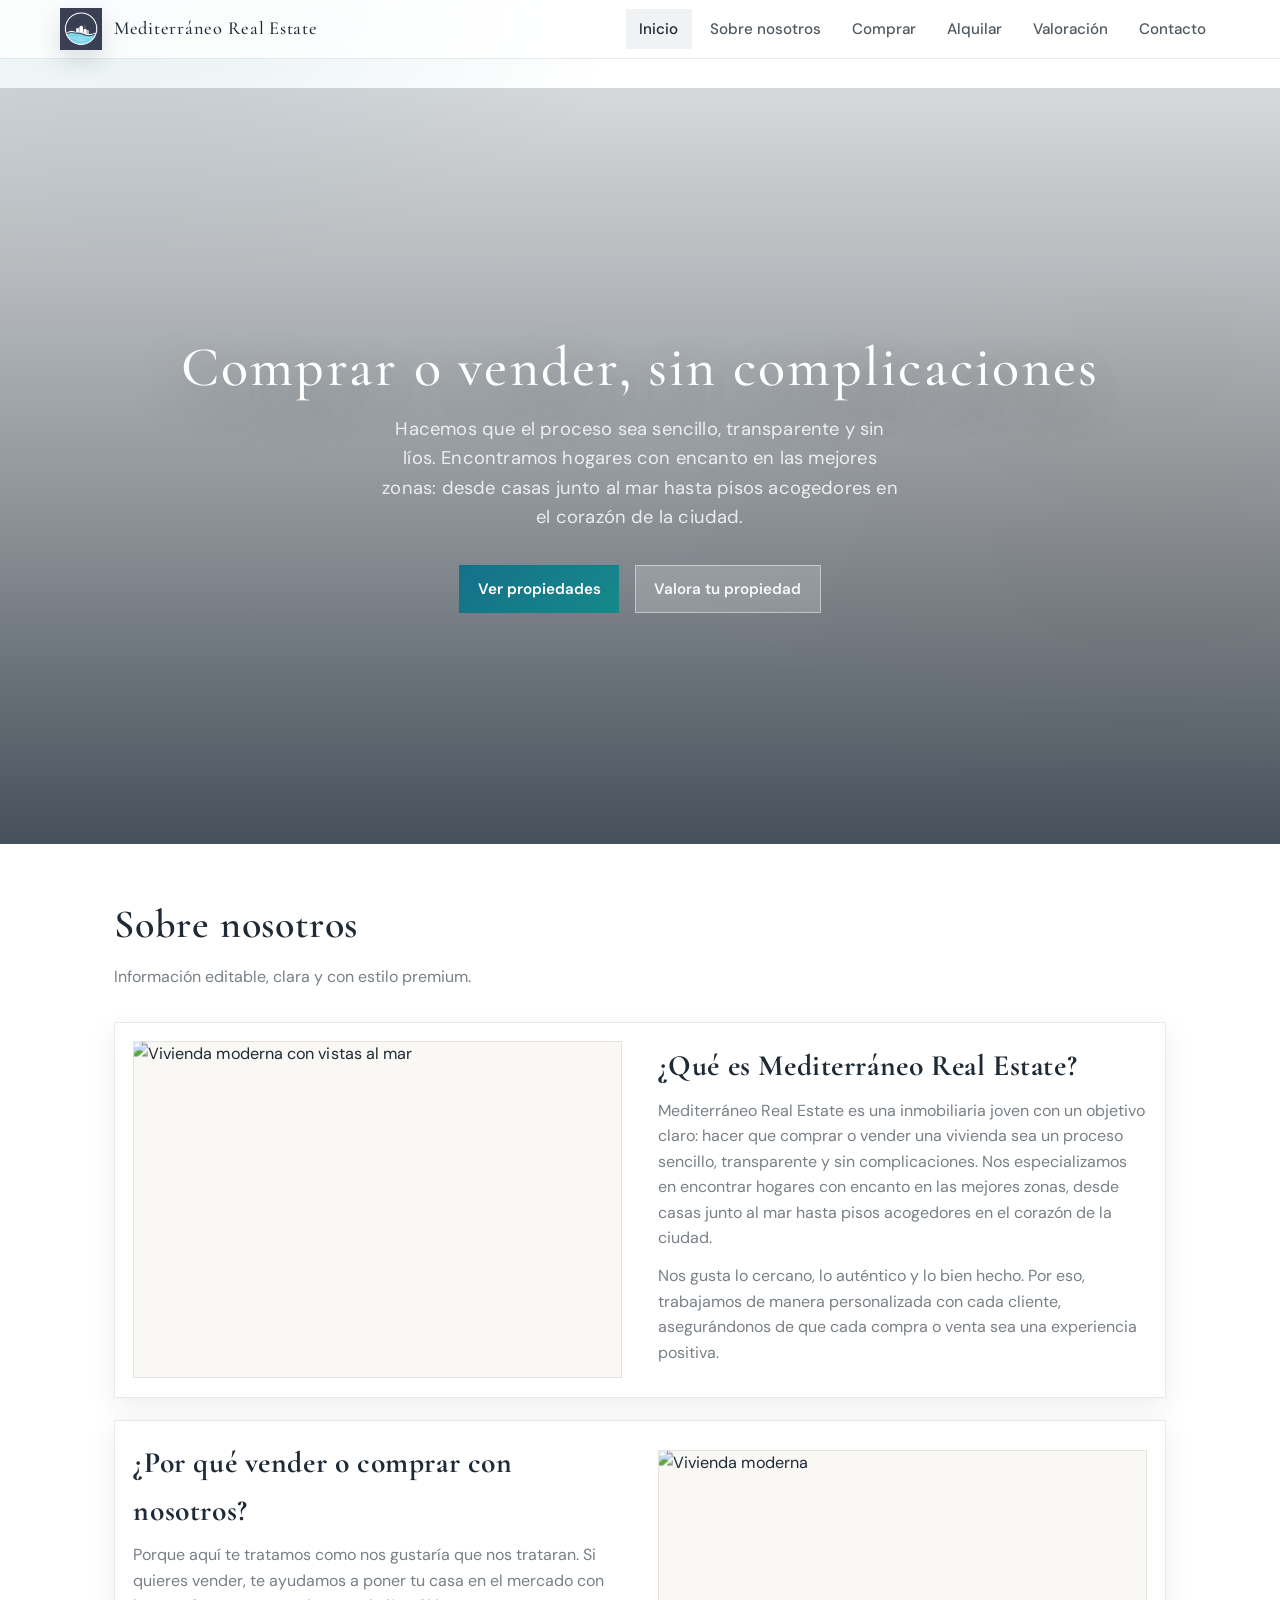
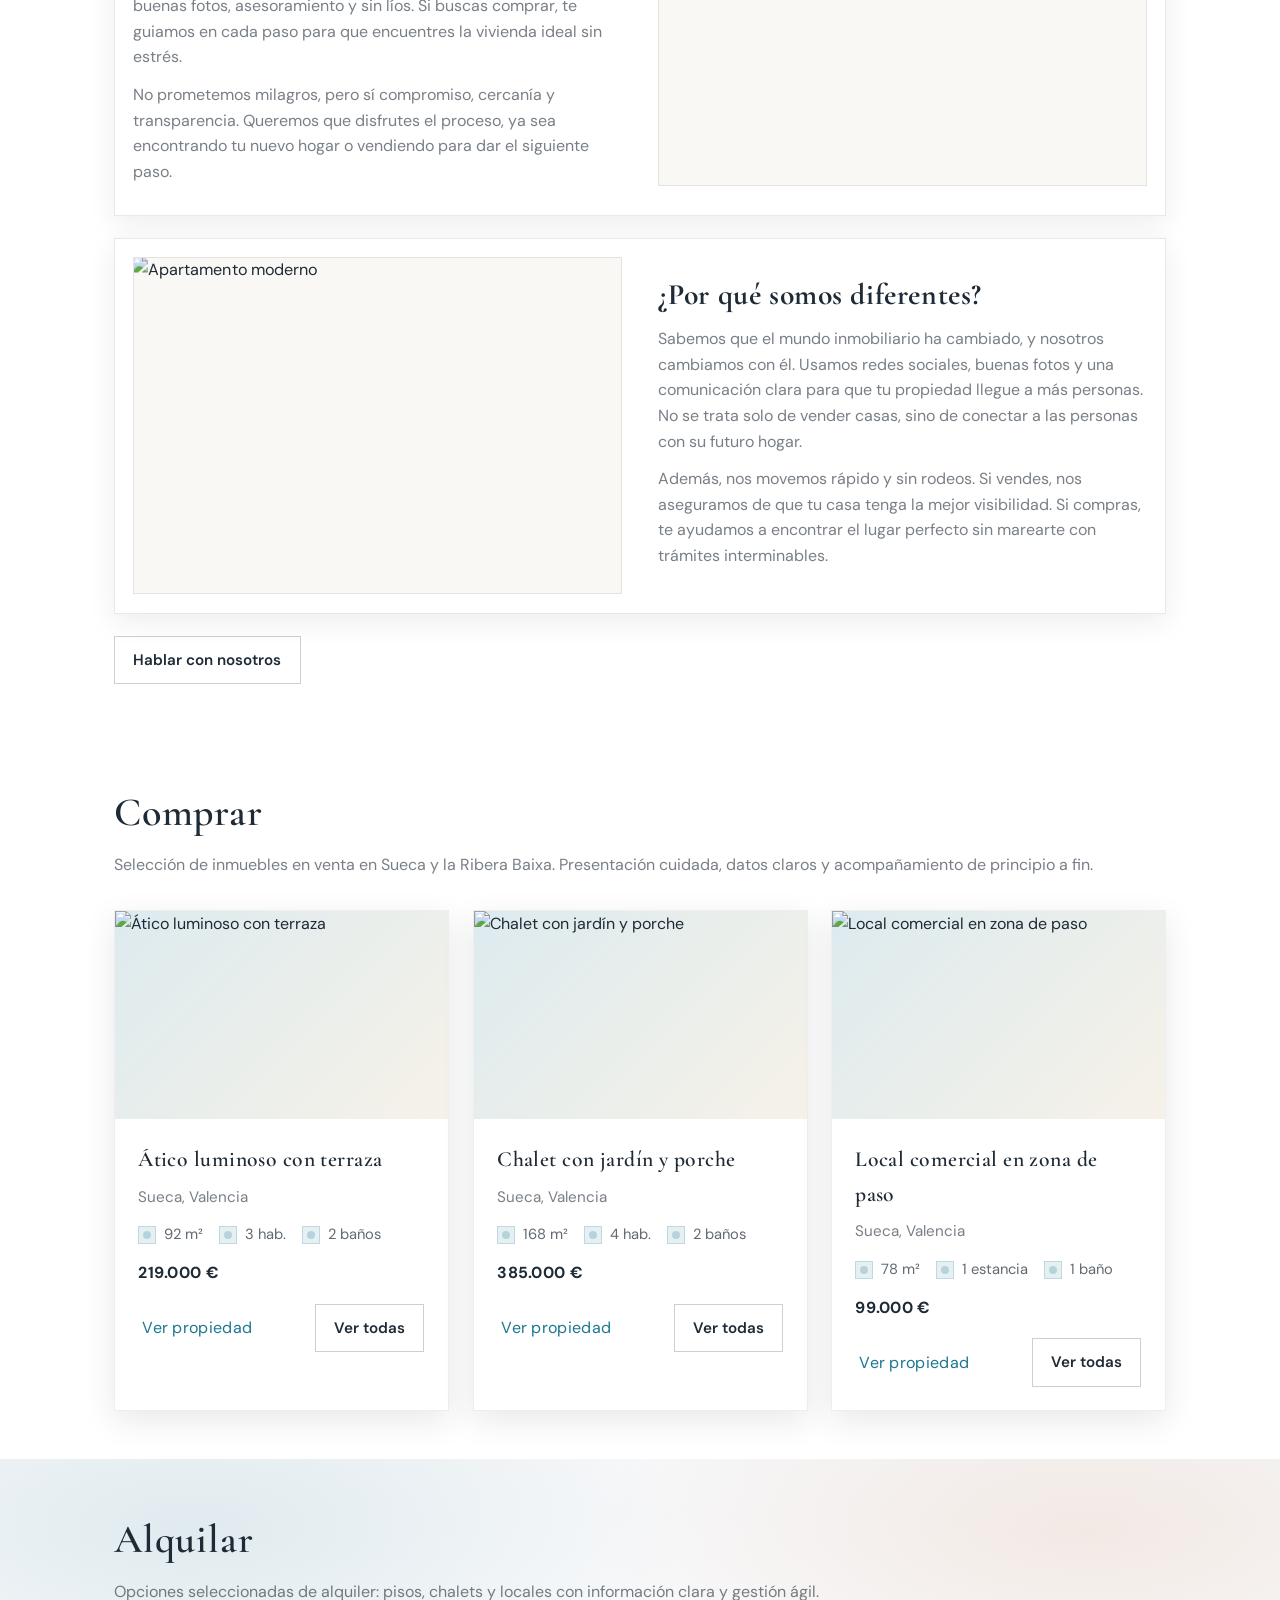
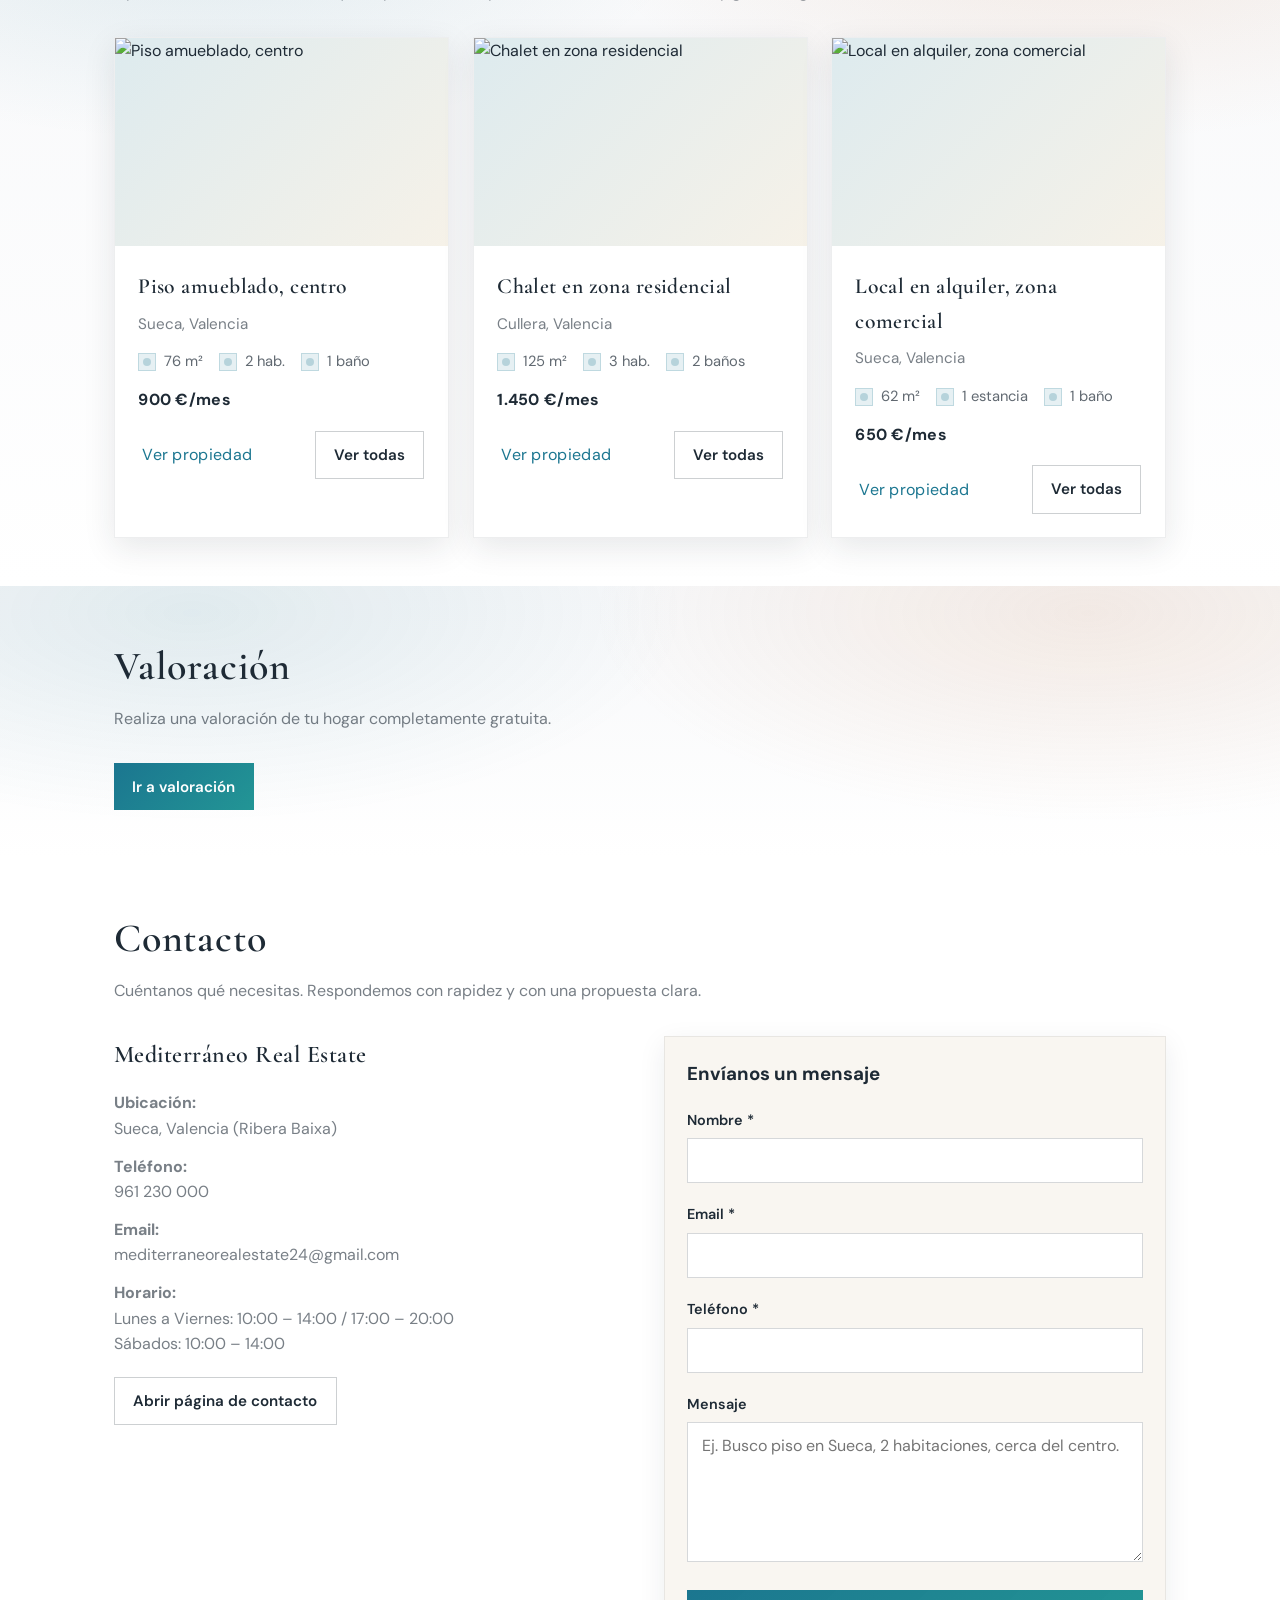
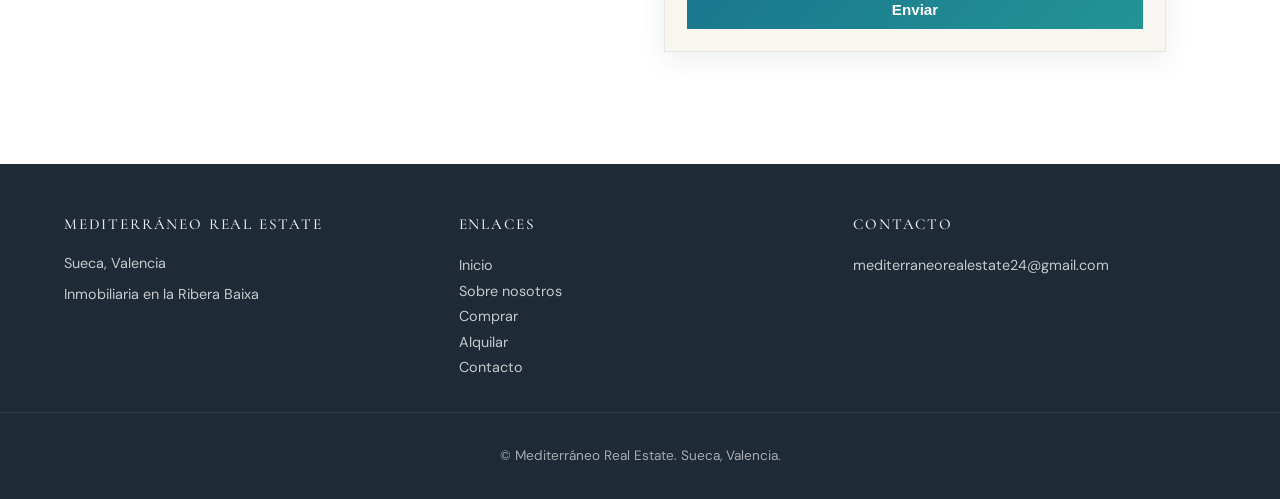
==== commit 42e536cc: "update" ====
--- a/index.html
+++ b/index.html
@@ -66,10 +66,10 @@
       </a>
       <nav class="nav-main" id="nav-main">
         <a href="#inicio" class="active">Inicio</a>
+        <a href="#sobre">Sobre nosotros</a>
         <a href="#comprar">Comprar</a>
         <a href="#alquilar">Alquilar</a>
         <a href="valoracion.html">Valoración</a>
-        <a href="#sobre">Sobre nosotros</a>
         <a href="#contacto">Contacto</a>
       </nav>
       <button class="nav-toggle" id="nav-toggle" aria-label="Abrir menú">☰</button>
@@ -95,7 +95,7 @@
 
         <div class="about-block reveal">
           <div class="about-media">
-            <img src="https://images.unsplash.com/photo-1600585152915-d208bec867a1?w=1600&q=90" alt="Vivienda moderna">
+            <img src="https://images.unsplash.com/photo-1507089947368-19c1da9775ae?w=1600&q=90" alt="Vivienda moderna con vistas al mar">
           </div>
           <div class="about-copy">
             <h3>¿Qué es Mediterráneo Real Estate?</h3>
@@ -255,7 +255,7 @@
     <section class="section section-alt" id="valoracion">
       <div class="container">
         <h2 class="section-title reveal">Valoración</h2>
-        <p class="section-subtitle reveal">Realiza la valoración en un flujo por pasos y obtén un rango orientativo al instante.</p>
+        <p class="section-subtitle reveal">Realiza una valoración de tu hogar completamente gratuita.</p>
         <p>
           <a href="valoracion.html" class="btn btn-primary" data-ga-event="lead_valuation" data-ga-label="home_valuation">Ir a valoración</a>
         </p>
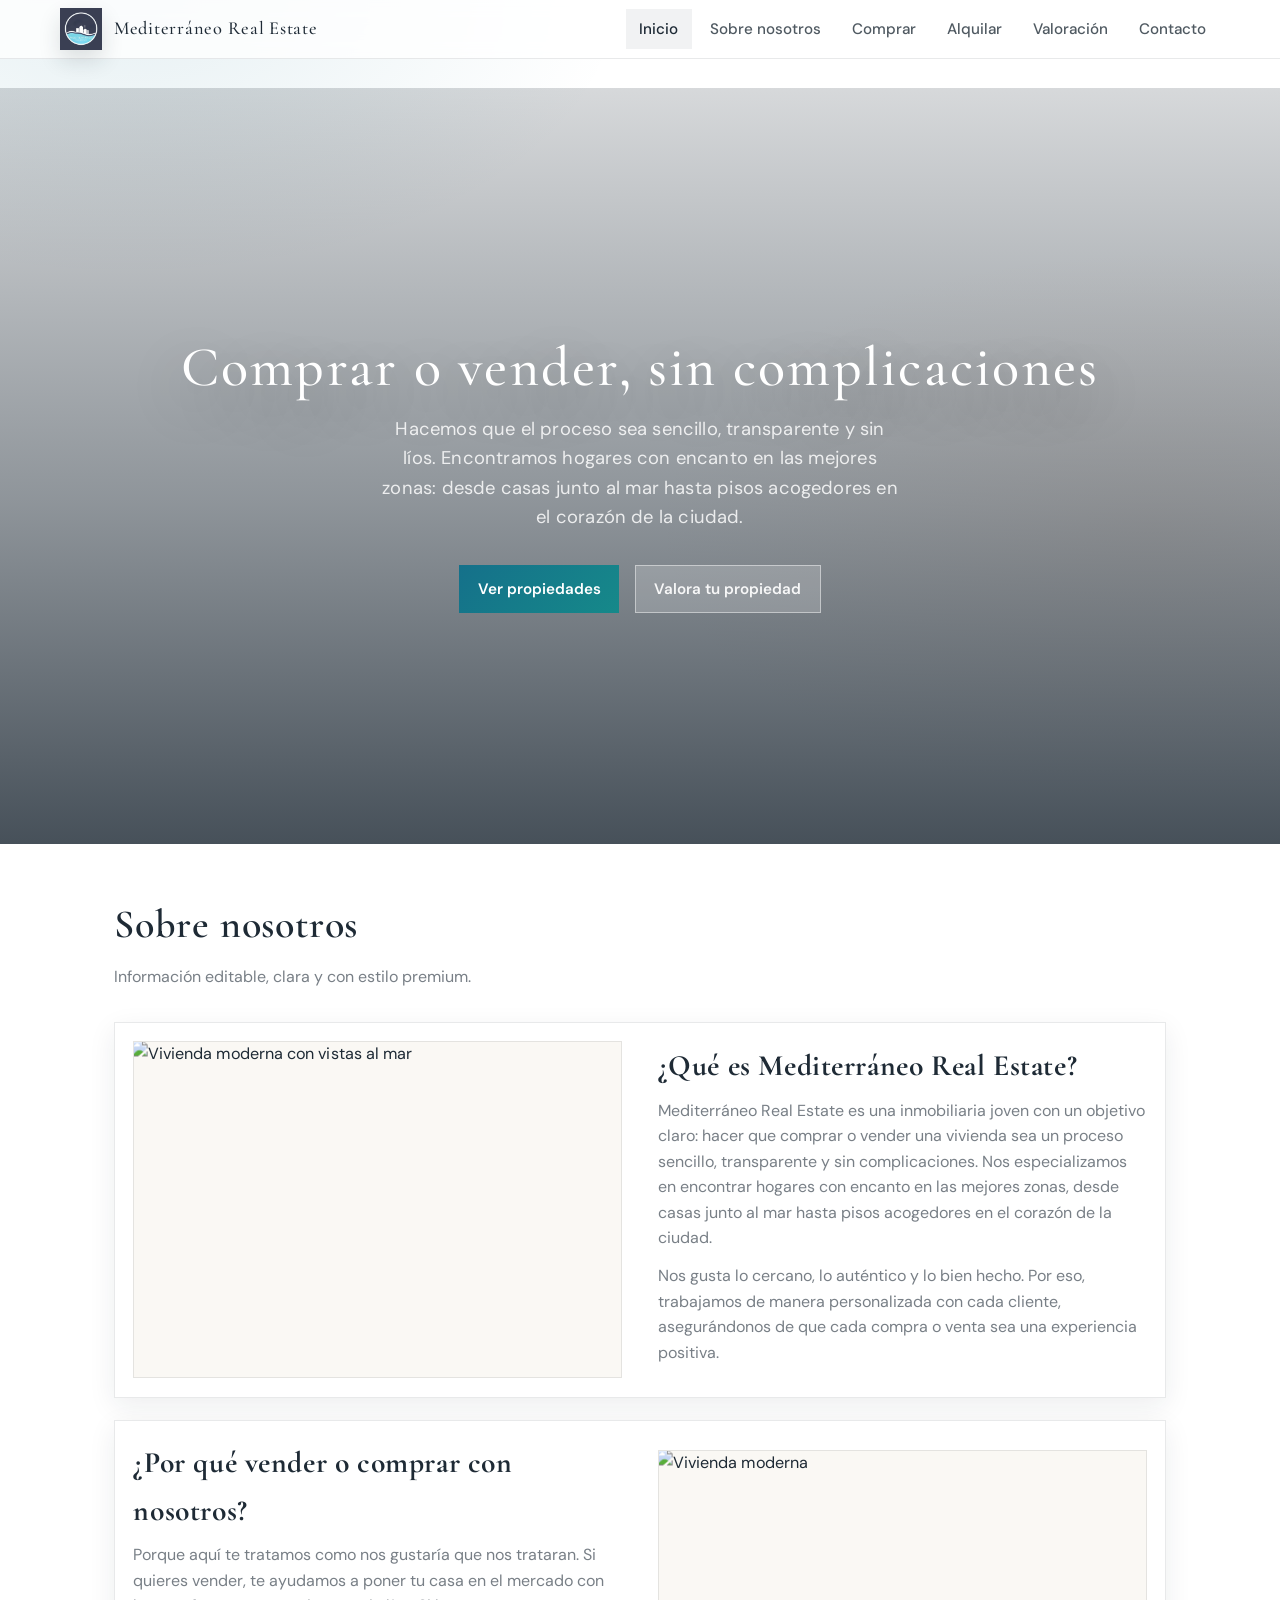
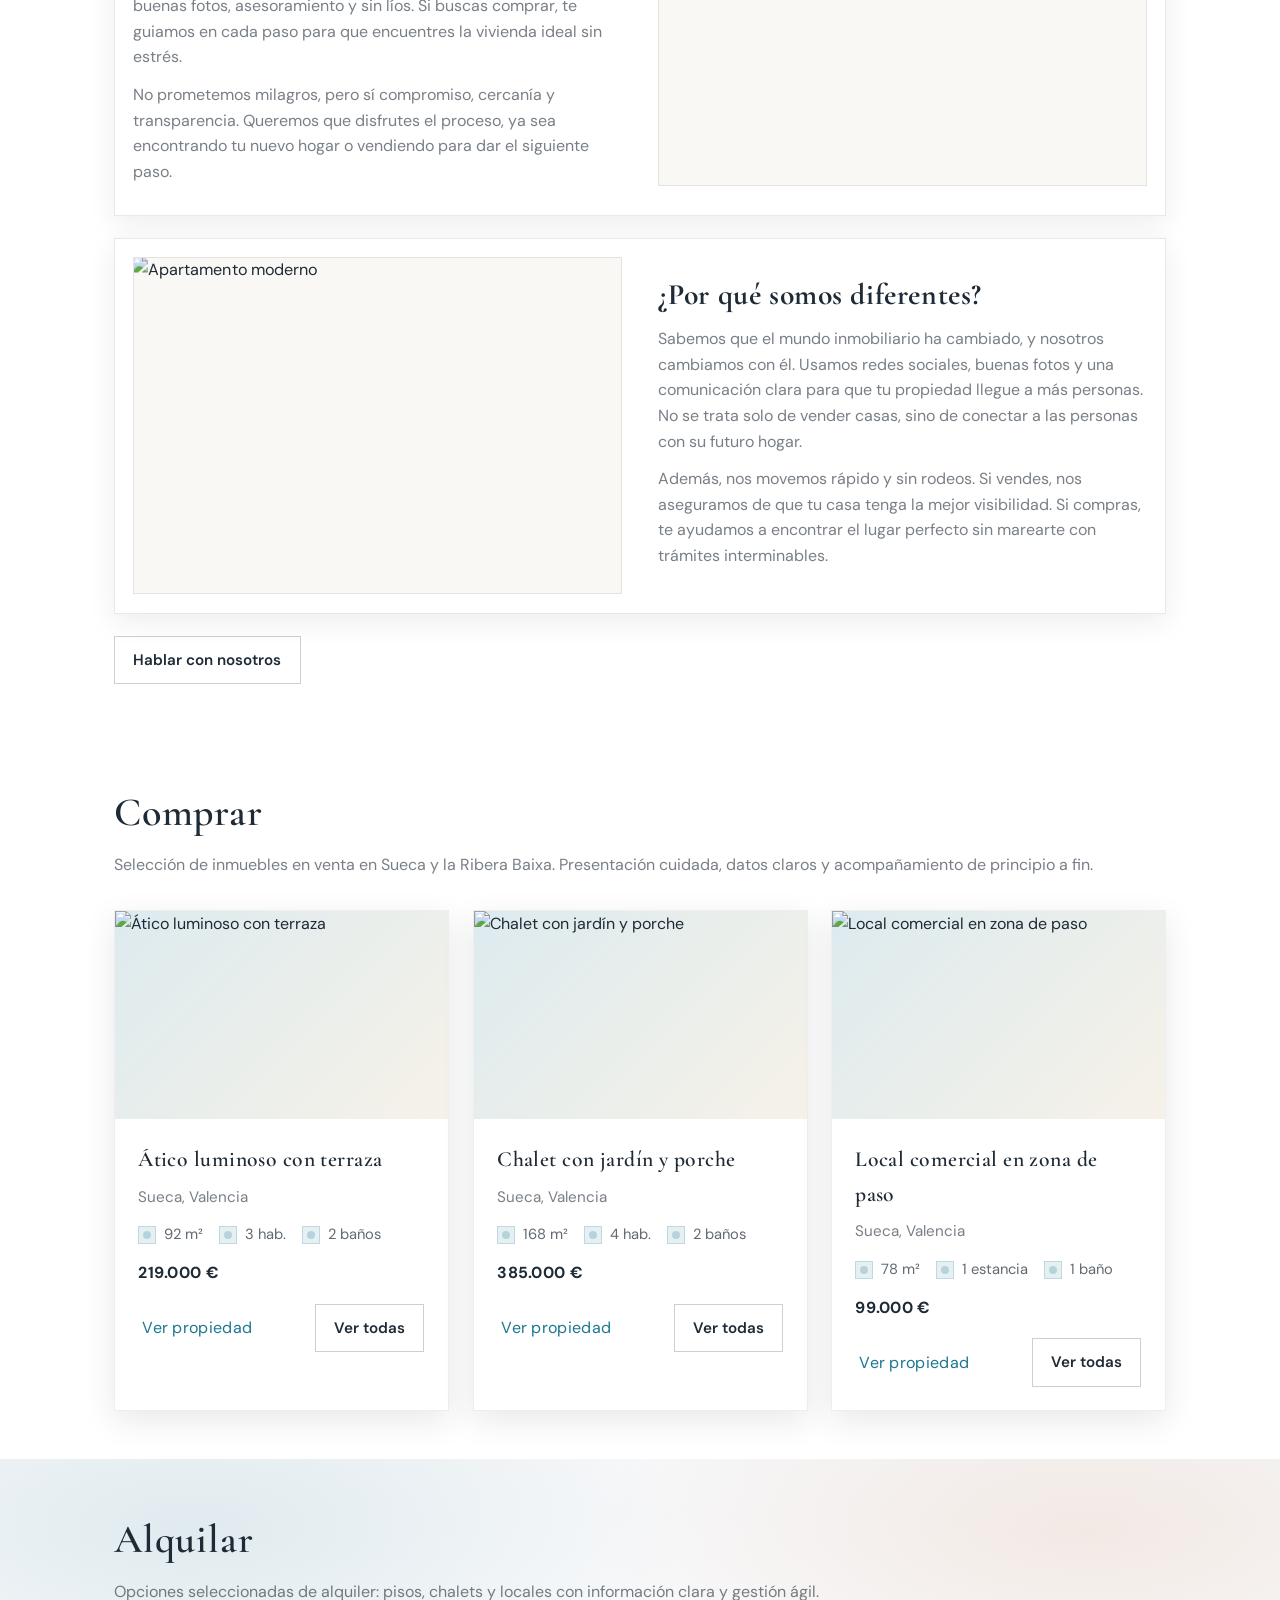
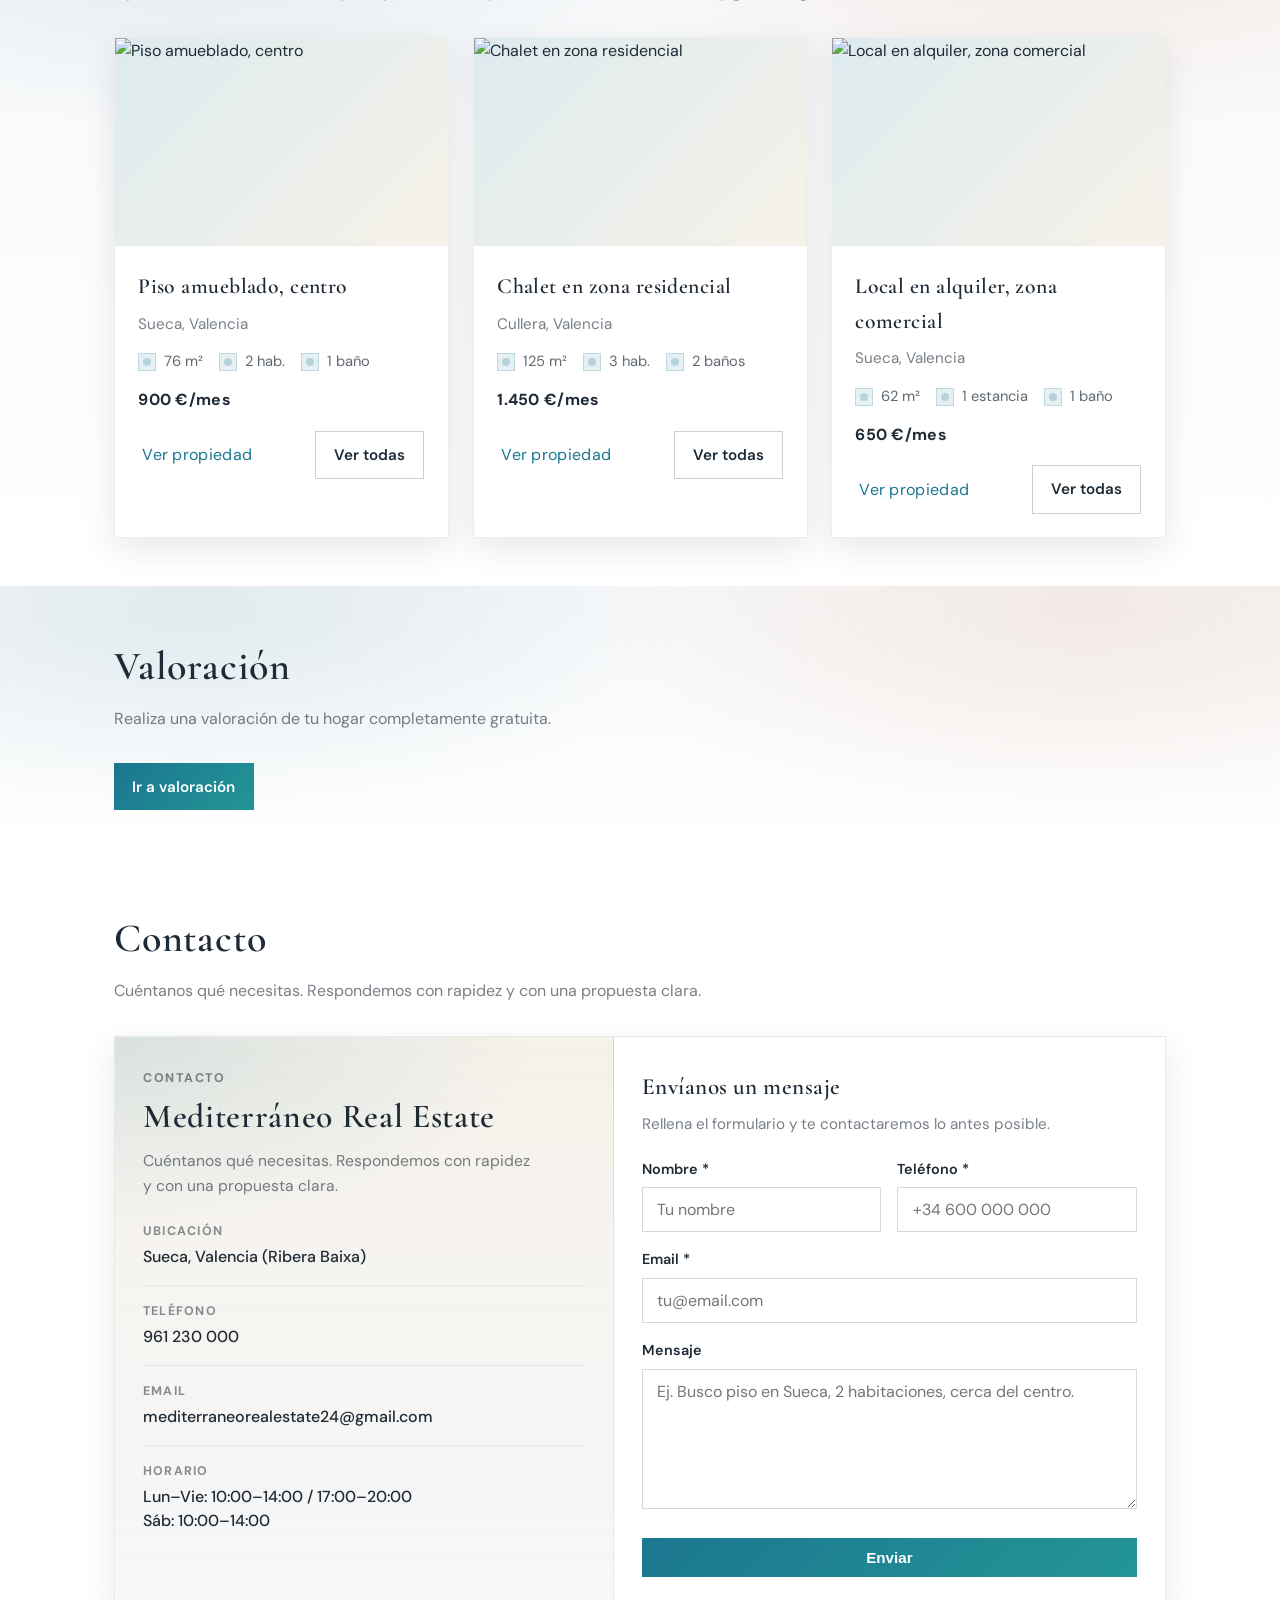
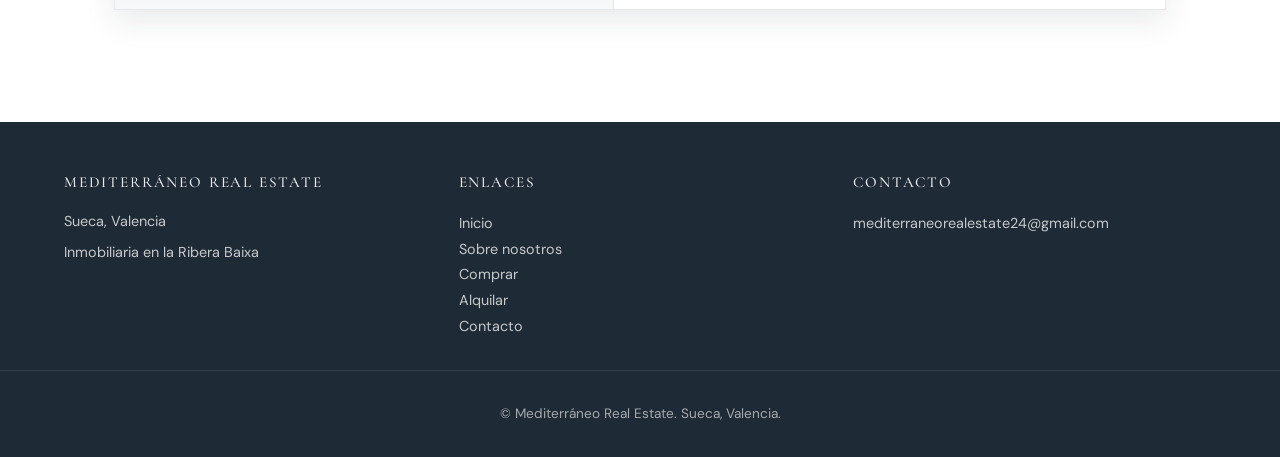
==== commit 5a10824f: "Redesign contact form and send submissions to email directly. Replace mailto flow with FormSubmit, r" ====
--- a/index.html
+++ b/index.html
@@ -5,13 +5,13 @@
   <meta name="viewport" content="width=device-width, initial-scale=1.0">
   <title>Mediterráneo Real Estate | Inmobiliaria en Sueca, Valencia</title>
   <meta name="description" content="Inmobiliaria en Sueca, Valencia. Compra y alquiler de viviendas, pisos y locales en la Ribera Baixa.">
-  <link rel="canonical" href="https://mediterraneorealestate.netlify.app/">
+  <link rel="canonical" href="https://mediterraneo-real-estate.vercel.app/">
   <!-- Open Graph / Facebook -->
   <meta property="og:type" content="website">
-  <meta property="og:url" content="https://mediterraneorealestate.netlify.app/">
+  <meta property="og:url" content="https://mediterraneo-real-estate.vercel.app/">
   <meta property="og:title" content="Mediterráneo Real Estate | Inmobiliaria en Sueca, Valencia">
   <meta property="og:description" content="Inmobiliaria en Sueca, Valencia. Compra y alquiler de viviendas, pisos y locales en la Ribera Baixa.">
-  <meta property="og:image" content="https://mediterraneorealestate.netlify.app/assets/logo.png">
+  <meta property="og:image" content="https://mediterraneo-real-estate.vercel.app/assets/logo.png">
   <meta property="og:locale" content="es_ES">
   <!-- Twitter Card -->
   <meta name="twitter:card" content="summary_large_image">
@@ -36,7 +36,7 @@
     "@type": "RealEstateAgent",
     "name": "Mediterráneo Real Estate",
     "description": "Inmobiliaria en Sueca, Valencia. Compra y alquiler de viviendas, pisos y locales en la Ribera Baixa.",
-    "url": "https://mediterraneorealestate.netlify.app/",
+    "url": "https://mediterraneo-real-estate.vercel.app/",
     "areaServed": {
       "@type": "Place",
       "name": "Sueca",
@@ -267,37 +267,56 @@
         <h2 class="section-title reveal">Contacto</h2>
         <p class="section-subtitle reveal">Cuéntanos qué necesitas. Respondemos con rapidez y con una propuesta clara.</p>
 
-        <div class="contact-layout">
-          <div class="contact-info reveal">
-            <h3>Mediterráneo Real Estate</h3>
-            <p><strong>Ubicación:</strong><br>Sueca, Valencia (Ribera Baixa)</p>
-            <p><strong>Teléfono:</strong><br><a href="tel:+349612300000">961 230 000</a></p>
-            <p><strong>Email:</strong><br><a href="mailto:mediterraneorealestate24@gmail.com">mediterraneorealestate24@gmail.com</a></p>
-            <p><strong>Horario:</strong><br>Lunes a Viernes: 10:00 – 14:00 / 17:00 – 20:00<br>Sábados: 10:00 – 14:00</p>
-            <p style="margin-top: 1.25rem;">
-              <a href="contacto.html" class="btn btn-outline" data-ga-event="cta_contact" data-ga-label="home_contact_page">Abrir página de contacto</a>
-            </p>
-          </div>
-          <div class="contact-form reveal">
-            <h3 style="margin-bottom: 1.25rem;">Envíanos un mensaje</h3>
-            <form id="contact-form-home" data-validate="contact">
-              <div class="form-group">
-                <label for="nombre-home">Nombre *</label>
-                <input type="text" id="nombre-home" name="nombre" required>
-              </div>
-              <div class="form-group">
-                <label for="email-home">Email *</label>
-                <input type="email" id="email-home" name="email" required>
-              </div>
-              <div class="form-group">
-                <label for="telefono-home">Teléfono *</label>
-                <input type="tel" id="telefono-home" name="telefono" required>
-              </div>
-              <div class="form-group">
-                <label for="mensaje-home">Mensaje</label>
-                <textarea id="mensaje-home" name="mensaje" placeholder="Ej. Busco piso en Sueca, 2 habitaciones, cerca del centro."></textarea>
-              </div>
-              <button type="submit" class="btn btn-primary" style="width: 100%;" data-ga-event="lead_contact" data-ga-label="home_contact">Enviar</button>
+        <div class="contact-shell reveal">
+          <aside class="contact-details">
+            <p class="contact-kicker">Contacto</p>
+            <h3 class="contact-heading">Mediterráneo Real Estate</h3>
+            <p class="contact-lead">Cuéntanos qué necesitas. Respondemos con rapidez y con una propuesta clara.</p>
+
+            <ul class="contact-list">
+              <li class="contact-list-item">
+                <span class="contact-list-label">Ubicación</span>
+                <span class="contact-list-value">Sueca, Valencia (Ribera Baixa)</span>
+              </li>
+              <li class="contact-list-item">
+                <span class="contact-list-label">Teléfono</span>
+                <a class="contact-list-value" href="tel:+349612300000">961 230 000</a>
+              </li>
+              <li class="contact-list-item">
+                <span class="contact-list-label">Email</span>
+                <a class="contact-list-value" href="mailto:mediterraneorealestate24@gmail.com">mediterraneorealestate24@gmail.com</a>
+              </li>
+              <li class="contact-list-item">
+                <span class="contact-list-label">Horario</span>
+                <span class="contact-list-value">Lun–Vie: 10:00–14:00 / 17:00–20:00<br>Sáb: 10:00–14:00</span>
+              </li>
+            </ul>
+          </aside>
+
+          <div class="contact-form-panel">
+            <h3 class="contact-form-title">Envíanos un mensaje</h3>
+            <p class="contact-form-sub">Rellena el formulario y te contactaremos lo antes posible.</p>
+
+            <form id="contact-form-home" data-validate="contact" novalidate>
+              <div class="contact-form-grid">
+                <div class="form-group">
+                  <label for="nombre-home">Nombre *</label>
+                  <input type="text" id="nombre-home" name="nombre" required autocomplete="name" placeholder="Tu nombre">
+                </div>
+                <div class="form-group">
+                  <label for="telefono-home">Teléfono *</label>
+                  <input type="tel" id="telefono-home" name="telefono" required autocomplete="tel" placeholder="+34 600 000 000">
+                </div>
+                <div class="form-group form-group-full">
+                  <label for="email-home">Email *</label>
+                  <input type="email" id="email-home" name="email" required autocomplete="email" placeholder="tu@email.com">
+                </div>
+                <div class="form-group form-group-full">
+                  <label for="mensaje-home">Mensaje</label>
+                  <textarea id="mensaje-home" name="mensaje" placeholder="Ej. Busco piso en Sueca, 2 habitaciones, cerca del centro."></textarea>
+                </div>
+              </div>
+              <button type="submit" class="btn btn-primary contact-submit" data-ga-event="lead_contact" data-ga-label="home_contact">Enviar</button>
               <div class="inline-alert" data-form-alert role="status" aria-live="polite"></div>
             </form>
           </div>
--- a/css/styles.css
+++ b/css/styles.css
@@ -490,6 +490,138 @@
   grid-template-columns: 1fr 1fr;
   gap: 3rem;
   align-items: start;
+}
+
+.container-narrow {
+  max-width: 980px;
+}
+
+.section-contact {
+  padding-top: 2rem;
+}
+
+.contact-shell {
+  display: grid;
+  grid-template-columns: 0.95fr 1.05fr;
+  gap: 0;
+  background: #fff;
+  border: 1px solid rgba(30,42,53,0.10);
+  box-shadow: var(--shadow);
+  overflow: hidden;
+}
+
+.contact-details {
+  padding: 2rem 1.75rem;
+  background:
+    radial-gradient(700px 320px at 0% 0%, rgba(15,111,138,0.12) 0%, rgba(15,111,138,0) 60%),
+    linear-gradient(180deg, rgba(244,239,230,0.85) 0%, rgba(246,247,249,0.95) 100%);
+  border-right: 1px solid rgba(30,42,53,0.08);
+}
+
+.contact-kicker {
+  text-transform: uppercase;
+  letter-spacing: 0.14em;
+  font-size: 0.78rem;
+  font-weight: 700;
+  color: rgba(30,42,53,0.55);
+  margin-bottom: 0.5rem;
+}
+
+.contact-heading {
+  font-family: var(--font-display);
+  font-size: clamp(1.65rem, 3vw, 2.1rem);
+  font-weight: 600;
+  letter-spacing: 0.02em;
+  color: var(--color-ink);
+  margin-bottom: 0.65rem;
+  line-height: 1.2;
+}
+
+.contact-lead {
+  color: var(--color-muted);
+  font-size: 0.98rem;
+  margin-bottom: 1.5rem;
+  max-width: 36ch;
+}
+
+.contact-list {
+  list-style: none;
+  display: grid;
+  gap: 1rem;
+}
+
+.contact-list-item {
+  display: grid;
+  gap: 0.2rem;
+  padding-bottom: 1rem;
+  border-bottom: 1px solid rgba(30,42,53,0.08);
+}
+
+.contact-list-item:last-child {
+  padding-bottom: 0;
+  border-bottom: none;
+}
+
+.contact-list-label {
+  font-size: 0.78rem;
+  font-weight: 700;
+  letter-spacing: 0.1em;
+  text-transform: uppercase;
+  color: rgba(30,42,53,0.52);
+}
+
+.contact-list-value {
+  color: var(--color-ink);
+  font-weight: 500;
+  line-height: 1.5;
+}
+
+a.contact-list-value:hover {
+  color: var(--color-accent);
+}
+
+.contact-form-panel {
+  padding: 2rem 1.75rem;
+  background: #fff;
+}
+
+.contact-form-title {
+  font-family: var(--font-display);
+  font-size: 1.45rem;
+  font-weight: 600;
+  letter-spacing: 0.02em;
+  margin-bottom: 0.35rem;
+}
+
+.contact-form-sub {
+  color: var(--color-muted);
+  font-size: 0.95rem;
+  margin-bottom: 1.35rem;
+}
+
+.contact-form-grid {
+  display: grid;
+  grid-template-columns: 1fr 1fr;
+  gap: 0 1rem;
+}
+
+.contact-form-grid .form-group-full {
+  grid-column: 1 / -1;
+}
+
+.contact-form-grid .form-group {
+  margin-bottom: 1rem;
+}
+
+.contact-submit {
+  width: 100%;
+  margin-top: 0.35rem;
+}
+
+.contact-submit:disabled {
+  opacity: 0.72;
+  cursor: not-allowed;
+  transform: none;
 }
 
 .contact-info h3 {
@@ -569,6 +701,19 @@
   }
 
   .contact-layout {
+    grid-template-columns: 1fr;
+  }
+
+  .contact-shell {
+    grid-template-columns: 1fr;
+  }
+
+  .contact-details {
+    border-right: none;
+    border-bottom: 1px solid rgba(30,42,53,0.08);
+  }
+
+  .contact-form-grid {
     grid-template-columns: 1fr;
   }
 
@@ -944,6 +1089,18 @@
   display: block;
 }
 
+.inline-alert.is-success {
+  border-color: rgba(15,111,138,0.28);
+  background: rgba(15,111,138,0.08);
+  color: rgba(15,80,98,0.95);
+}
+
+.inline-alert.is-error {
+  border-color: rgba(145, 43, 43, 0.28);
+  background: rgba(145, 43, 43, 0.06);
+  color: rgba(120, 35, 35, 0.95);
+}
+
 .field-error {
   color: rgba(145, 43, 43, 0.95);
   font-size: 0.85rem;
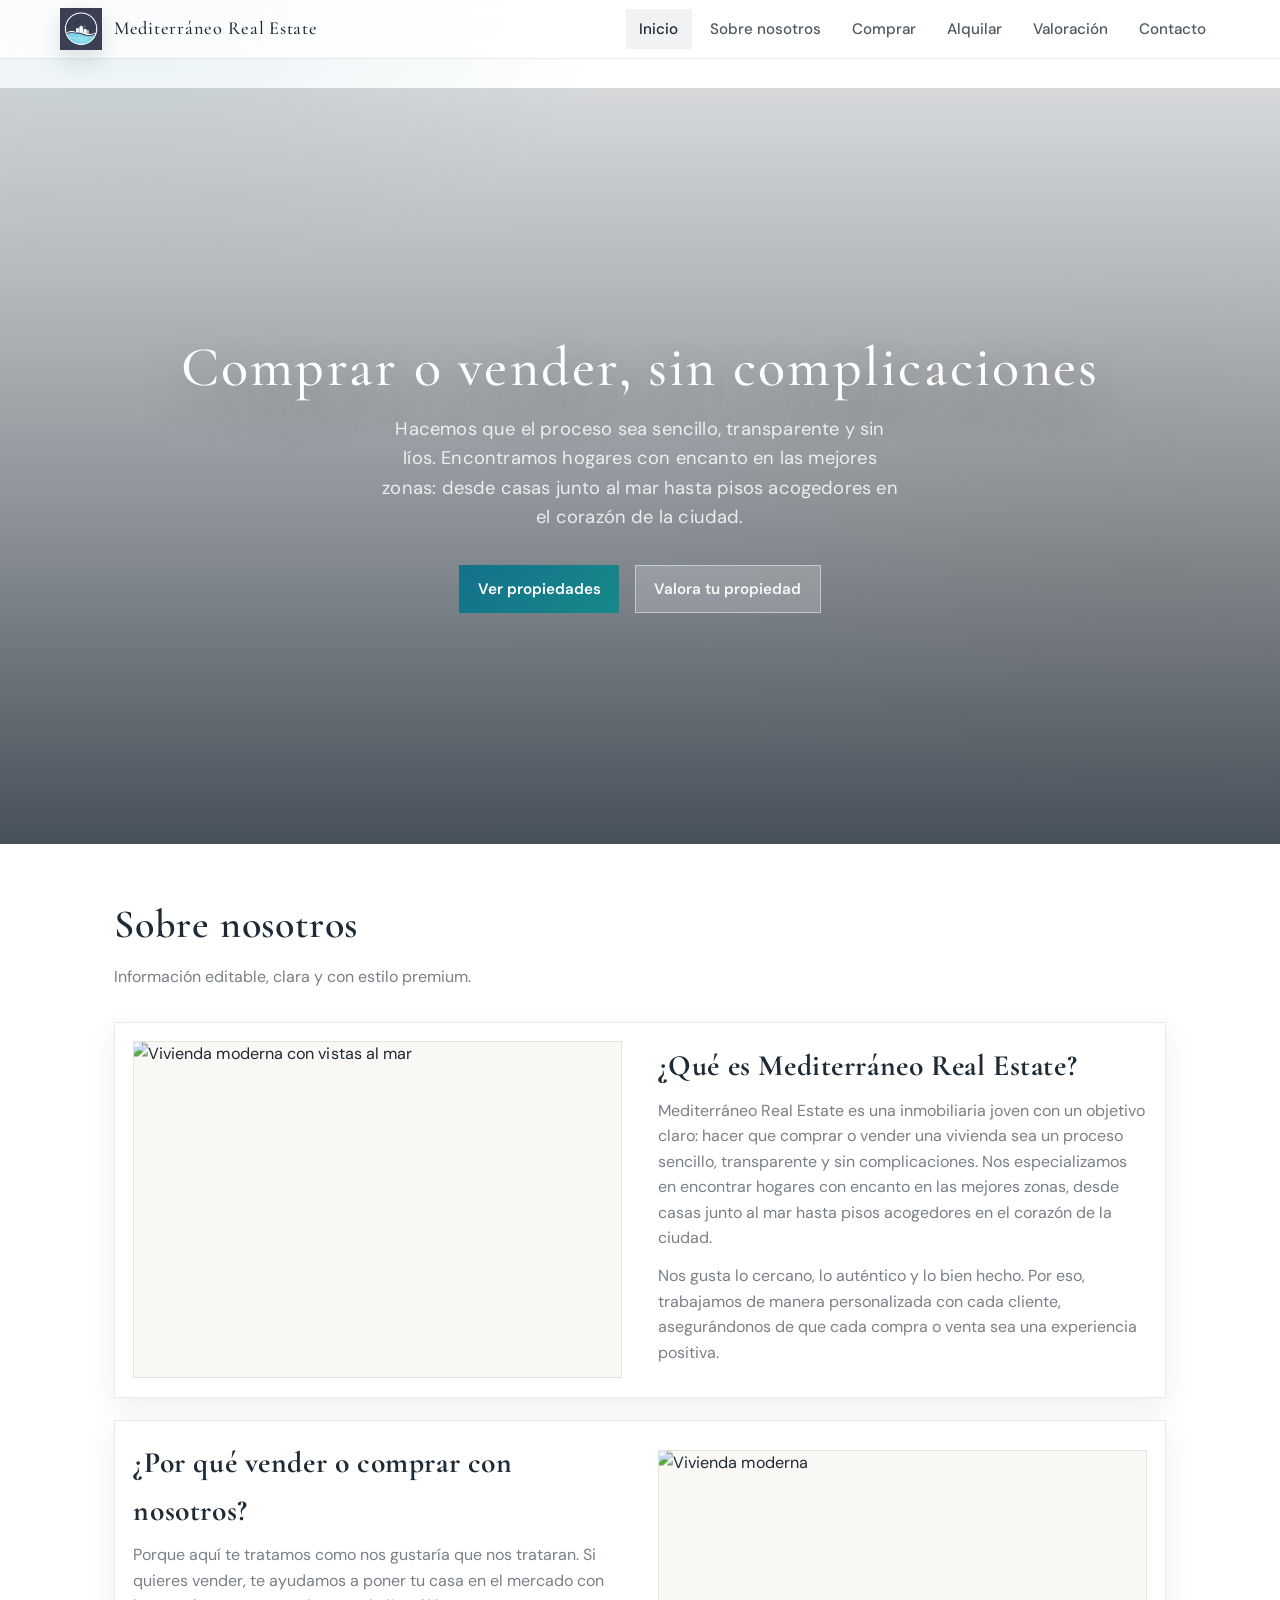
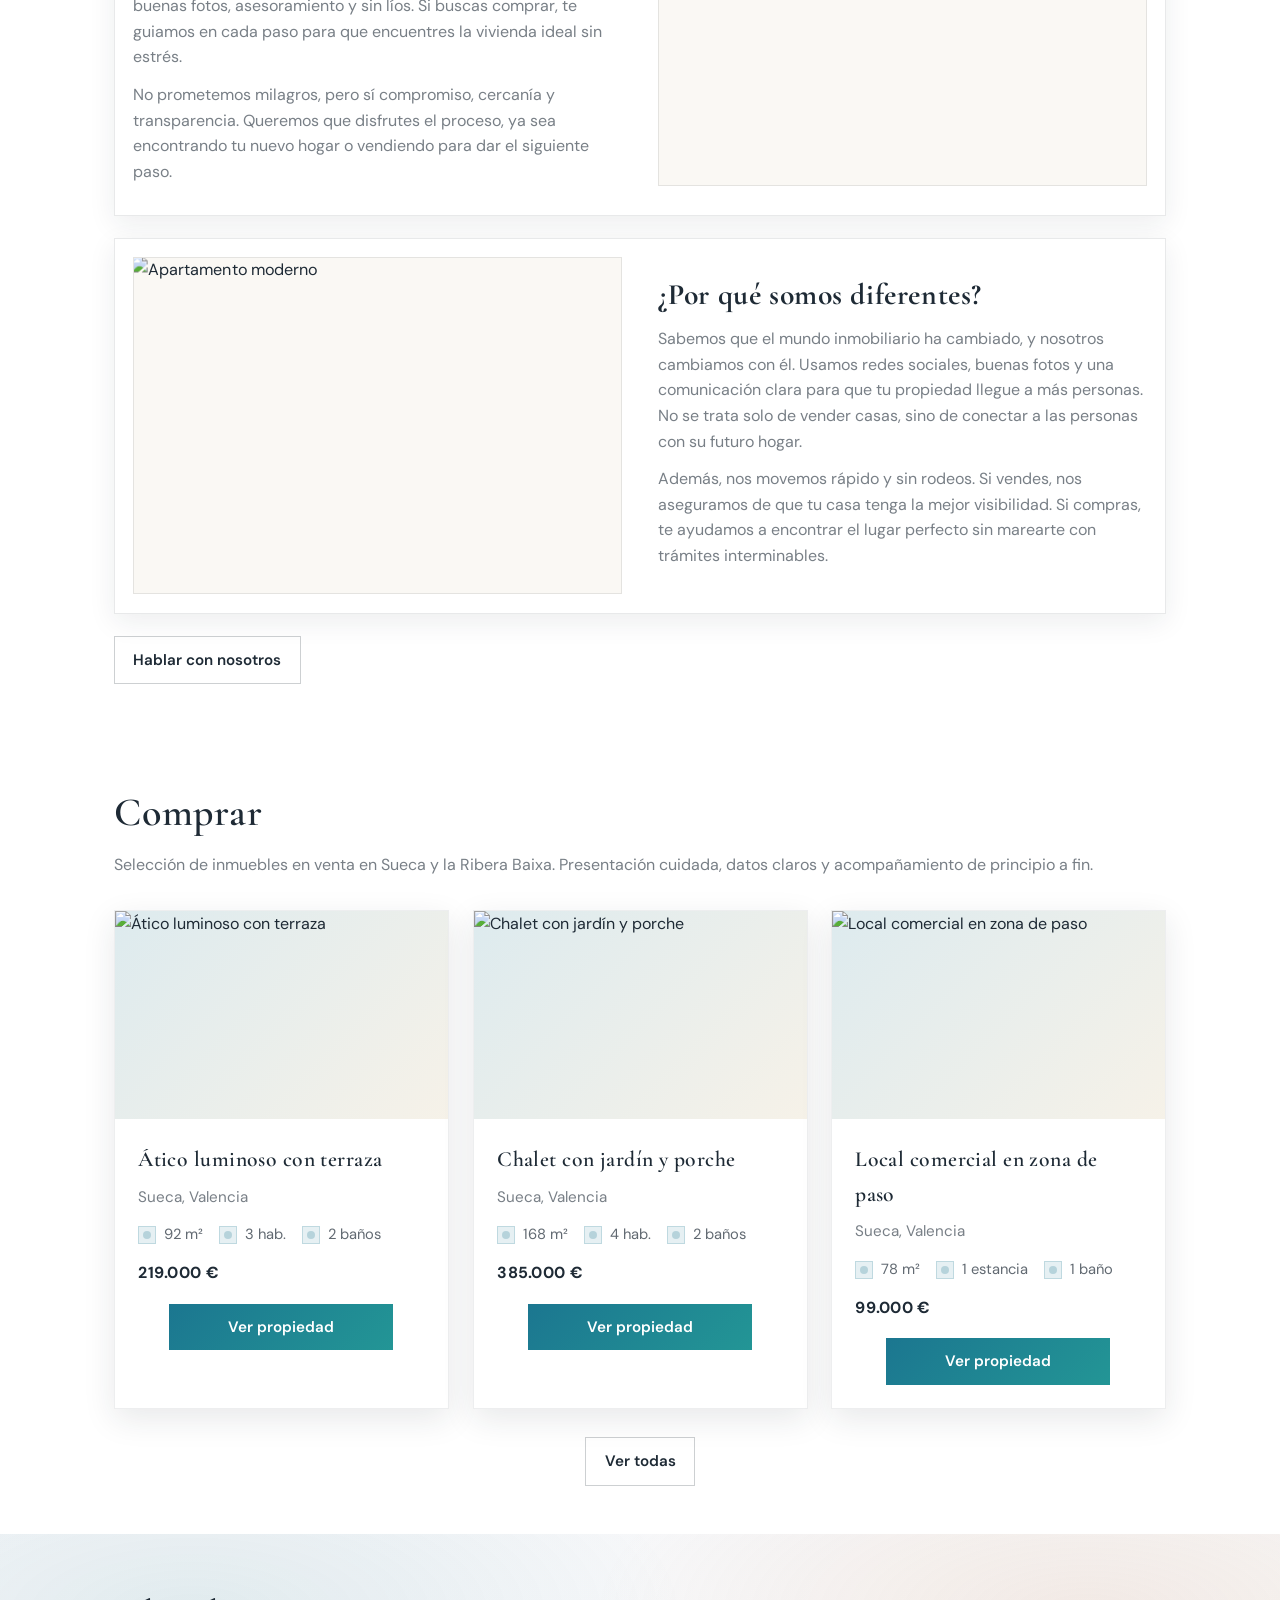
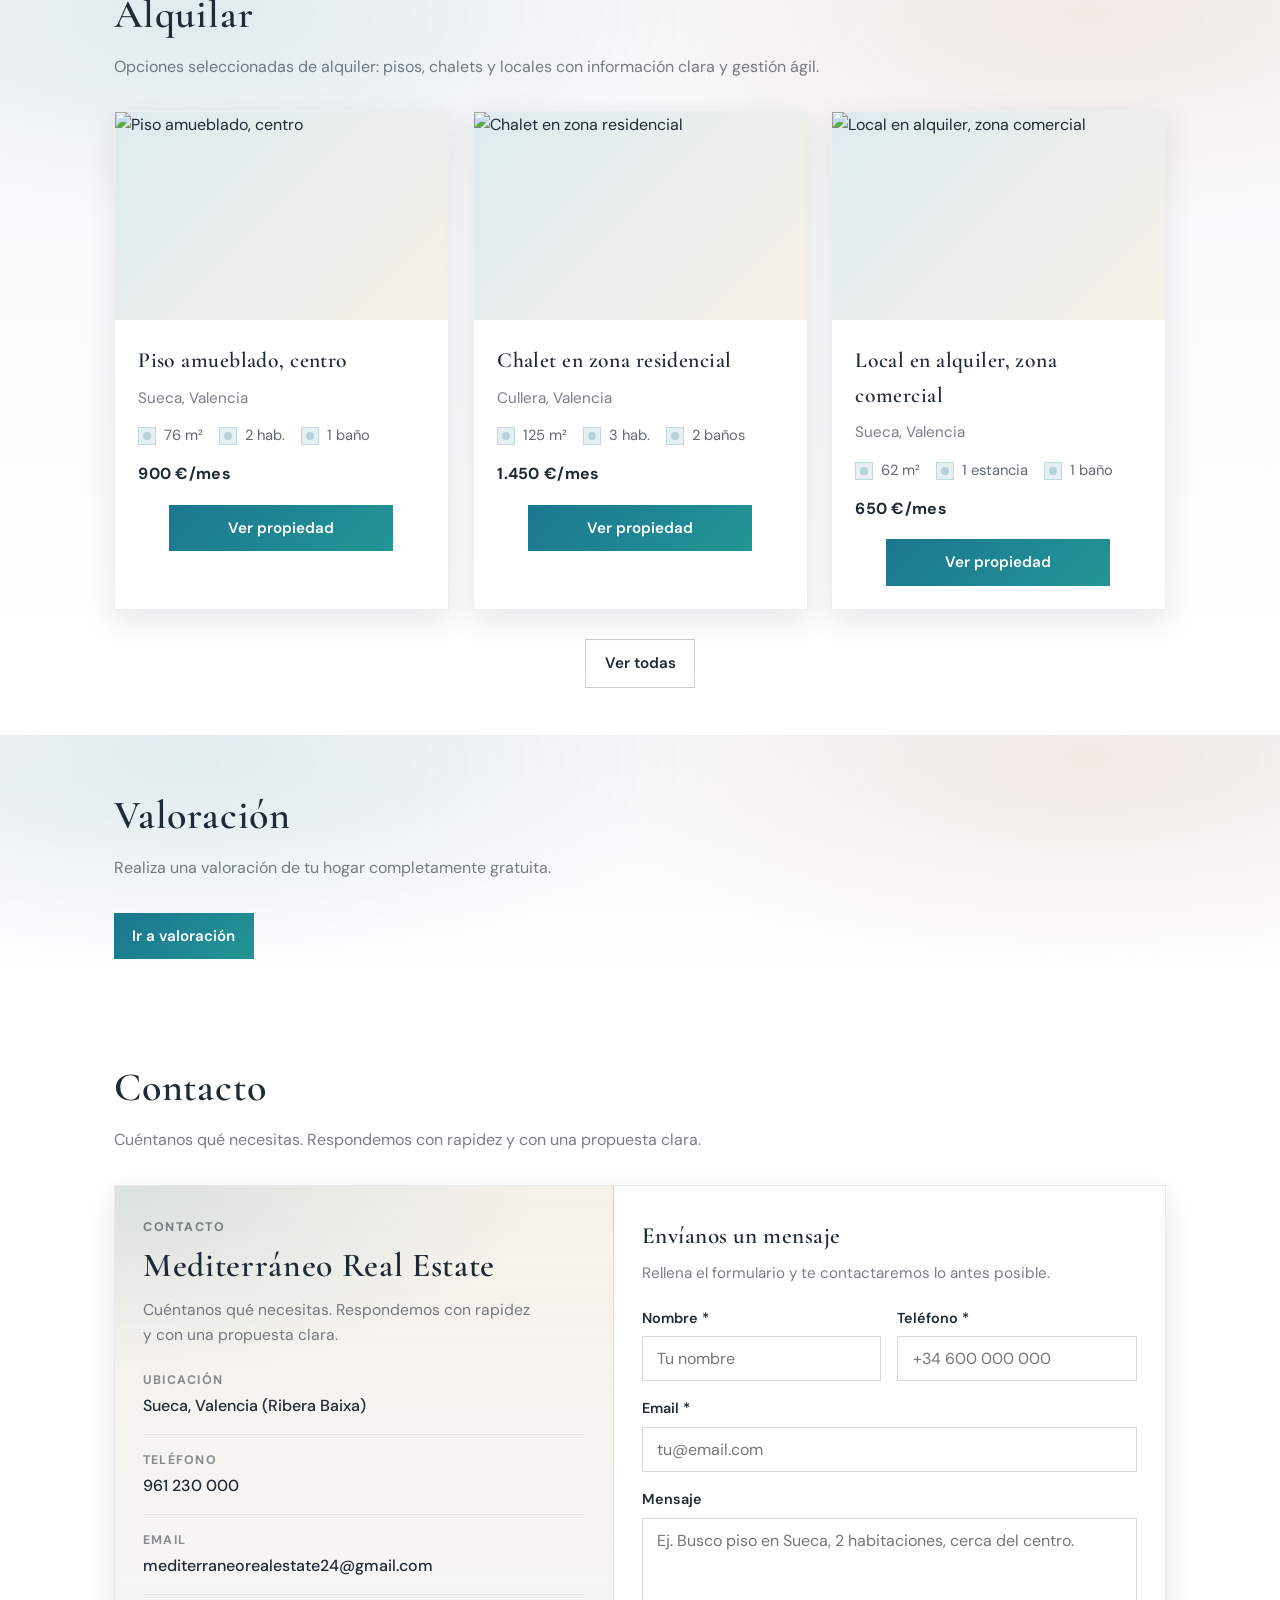
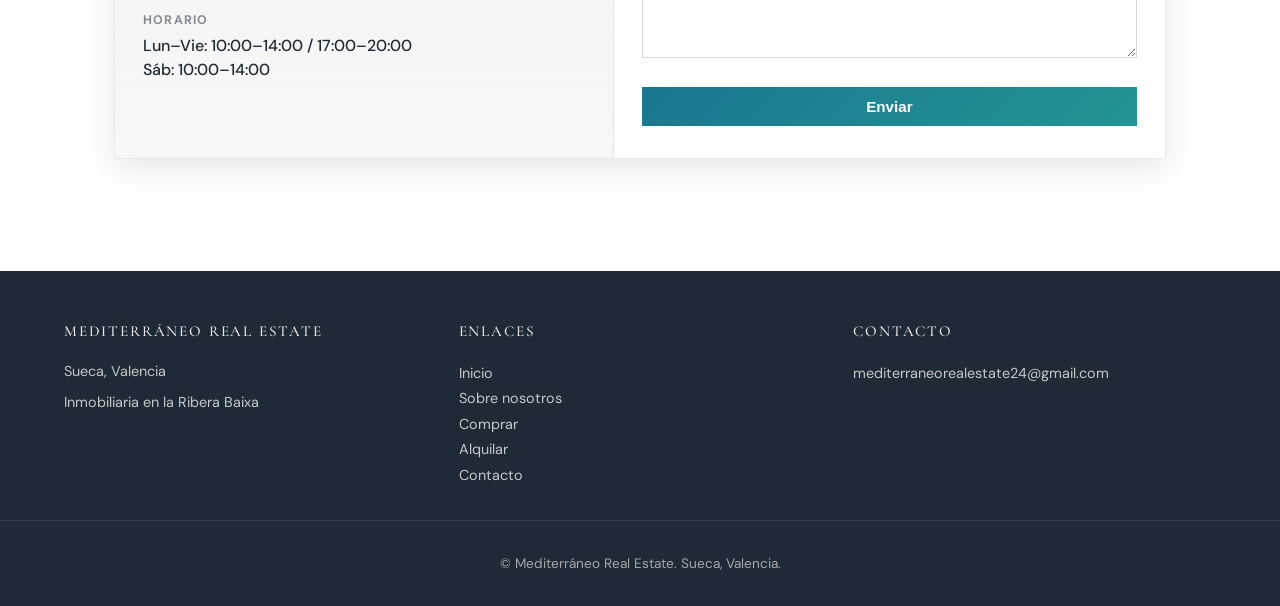
==== commit ca571f52: "Refine property cards on home and listing pages. Move Ver todas below each section, style Ver propie" ====
--- a/index.html
+++ b/index.html
@@ -149,8 +149,7 @@
               </div>
               <div class="price">219.000 €</div>
               <div class="card-actions">
-                <a class="btn-link" href="propiedad.html?id=mre-001">Ver propiedad</a>
-                <a class="btn btn-outline" href="comprar.html">Ver todas</a>
+                <a class="btn btn-primary btn-card" href="propiedad.html?id=mre-001">Ver propiedad</a>
               </div>
             </div>
           </article>
@@ -166,8 +165,7 @@
               </div>
               <div class="price">385.000 €</div>
               <div class="card-actions">
-                <a class="btn-link" href="propiedad.html?id=mre-002">Ver propiedad</a>
-                <a class="btn btn-outline" href="comprar.html">Ver todas</a>
+                <a class="btn btn-primary btn-card" href="propiedad.html?id=mre-002">Ver propiedad</a>
               </div>
             </div>
           </article>
@@ -183,12 +181,14 @@
               </div>
               <div class="price">99.000 €</div>
               <div class="card-actions">
-                <a class="btn-link" href="propiedad.html?id=mre-003">Ver propiedad</a>
-                <a class="btn btn-outline" href="comprar.html">Ver todas</a>
-              </div>
-            </div>
-          </article>
-        </div>
+                <a class="btn btn-primary btn-card" href="propiedad.html?id=mre-003">Ver propiedad</a>
+              </div>
+            </div>
+          </article>
+        </div>
+        <p class="section-cta reveal">
+          <a href="comprar.html" class="btn btn-outline">Ver todas</a>
+        </p>
       </div>
     </section>
 
@@ -209,8 +209,7 @@
               </div>
               <div class="price">900 €/mes</div>
               <div class="card-actions">
-                <a class="btn-link" href="propiedad.html?id=mre-004">Ver propiedad</a>
-                <a class="btn btn-outline" href="alquilar.html">Ver todas</a>
+                <a class="btn btn-primary btn-card" href="propiedad.html?id=mre-004">Ver propiedad</a>
               </div>
             </div>
           </article>
@@ -226,8 +225,7 @@
               </div>
               <div class="price">1.450 €/mes</div>
               <div class="card-actions">
-                <a class="btn-link" href="propiedad.html?id=mre-005">Ver propiedad</a>
-                <a class="btn btn-outline" href="alquilar.html">Ver todas</a>
+                <a class="btn btn-primary btn-card" href="propiedad.html?id=mre-005">Ver propiedad</a>
               </div>
             </div>
           </article>
@@ -243,12 +241,14 @@
               </div>
               <div class="price">650 €/mes</div>
               <div class="card-actions">
-                <a class="btn-link" href="propiedad.html?id=mre-006">Ver propiedad</a>
-                <a class="btn btn-outline" href="alquilar.html">Ver todas</a>
-              </div>
-            </div>
-          </article>
-        </div>
+                <a class="btn btn-primary btn-card" href="propiedad.html?id=mre-006">Ver propiedad</a>
+              </div>
+            </div>
+          </article>
+        </div>
+        <p class="section-cta reveal">
+          <a href="alquilar.html" class="btn btn-outline">Ver todas</a>
+        </p>
       </div>
     </section>
 
--- a/css/styles.css
+++ b/css/styles.css
@@ -271,6 +271,11 @@
   color: var(--color-muted);
   font-size: 1rem;
   margin-bottom: 2rem;
+}
+
+.section-cta {
+  margin-top: 1.75rem;
+  text-align: center;
 }
 
 /* Cards */
@@ -798,9 +803,17 @@
 .card-actions {
   margin-top: 1.1rem;
   display: flex;
-  justify-content: space-between;
+  justify-content: center;
   align-items: center;
   gap: 0.75rem;
+  flex-wrap: wrap;
+}
+
+.btn-card {
+  min-width: 11rem;
+  width: 100%;
+  max-width: 14rem;
+  color: #fff;
 }
 
 .btn-link {
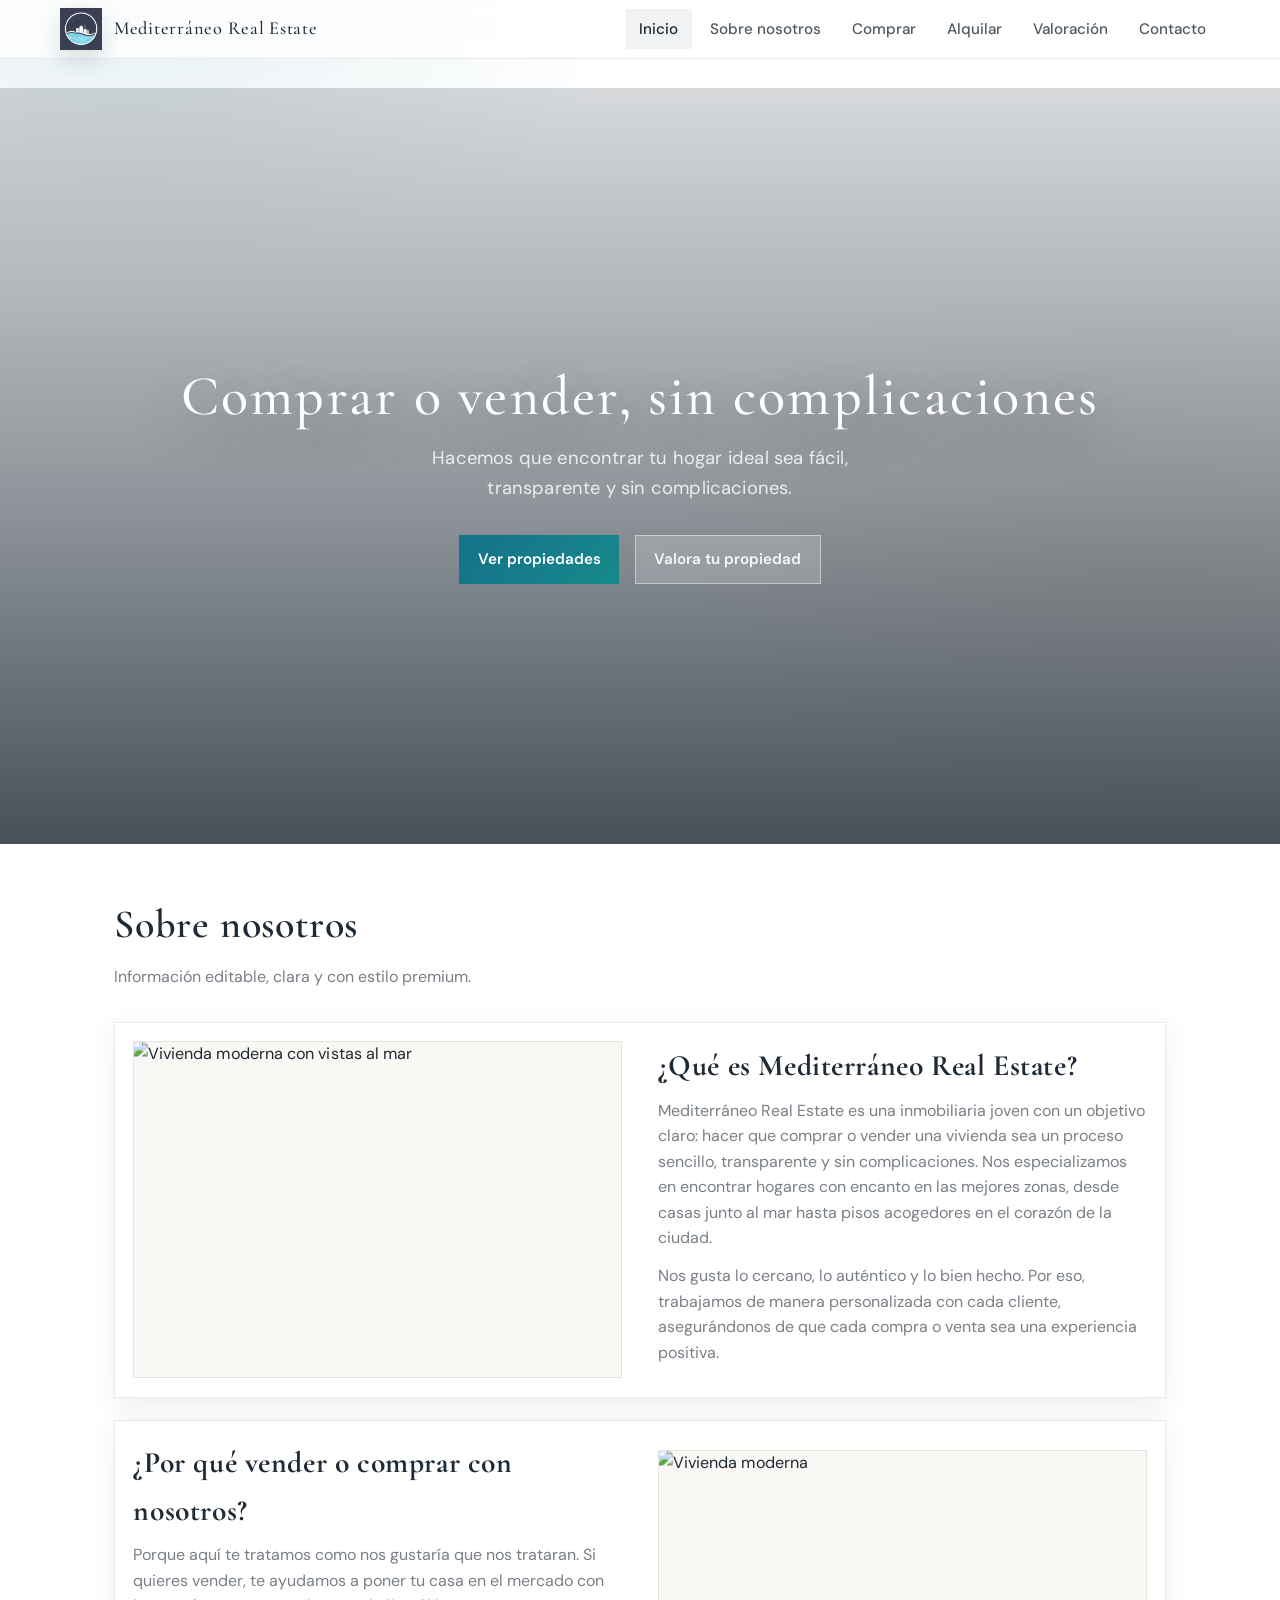
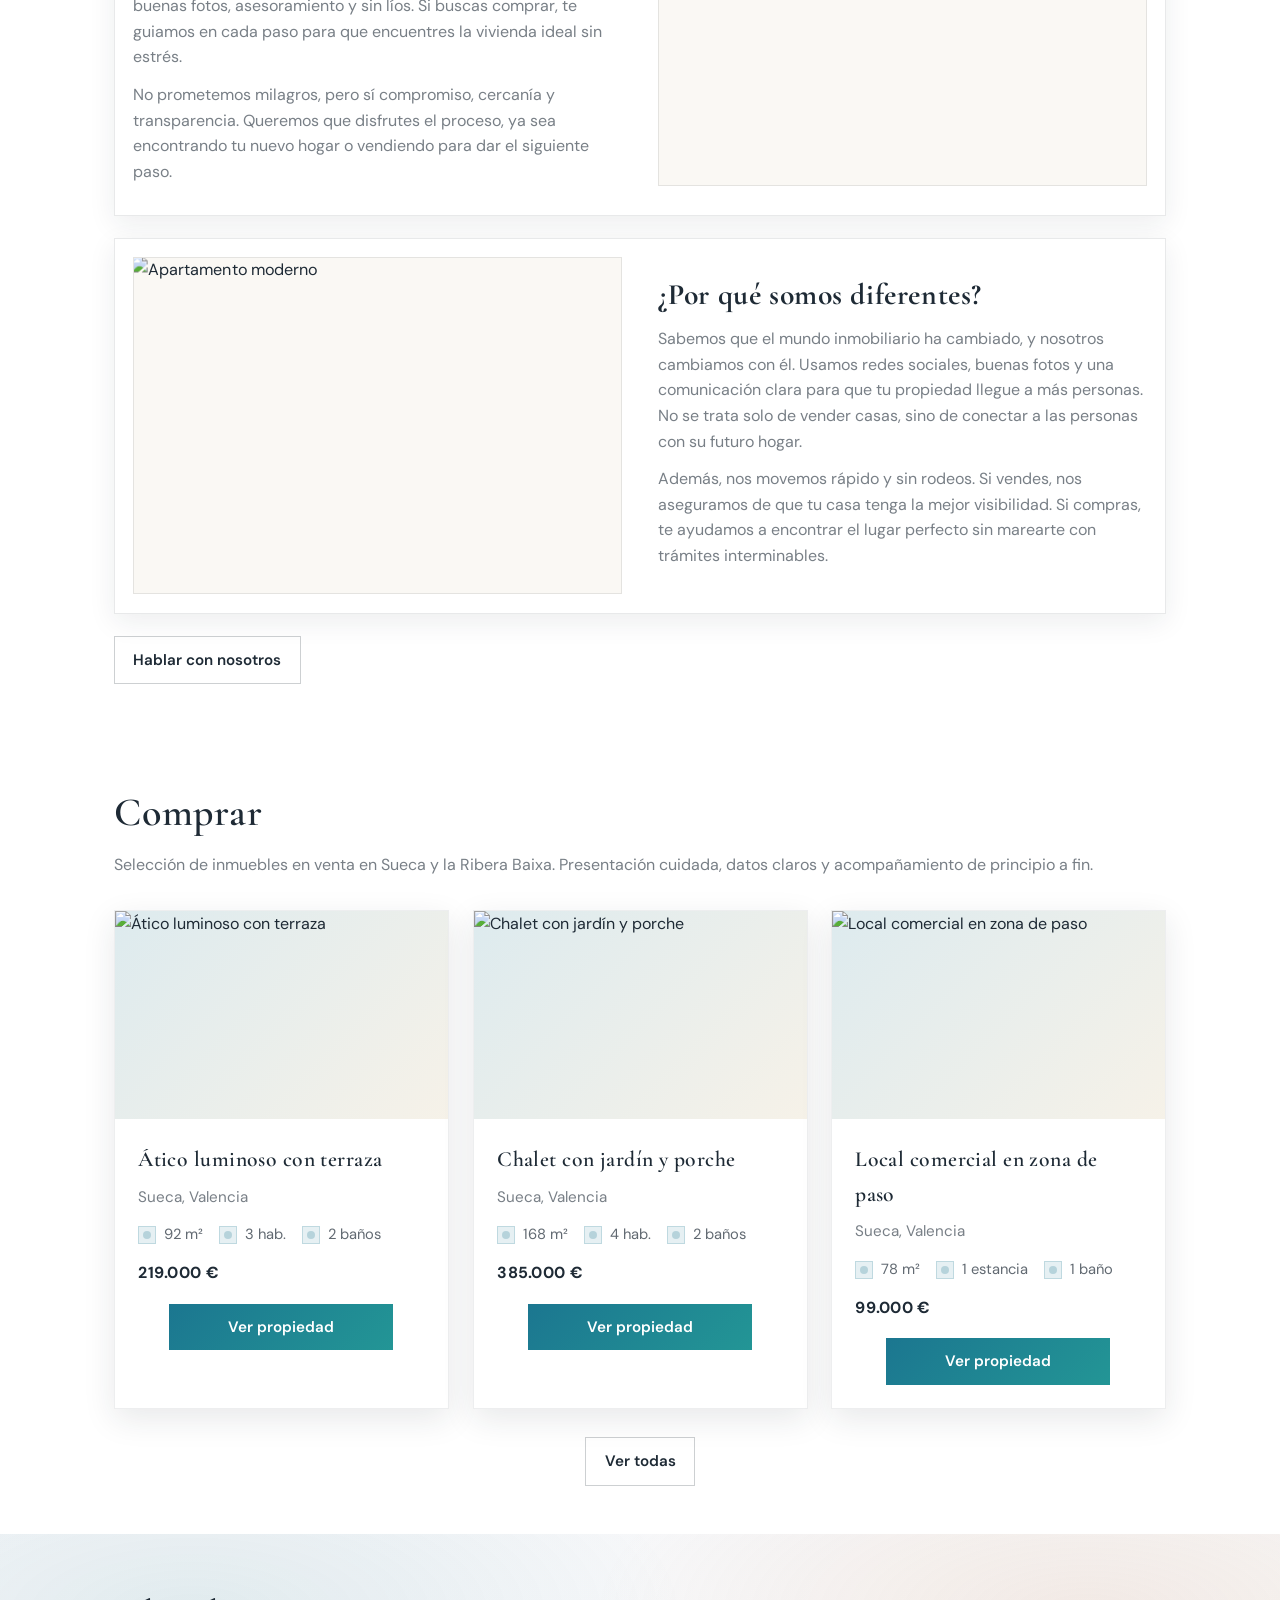
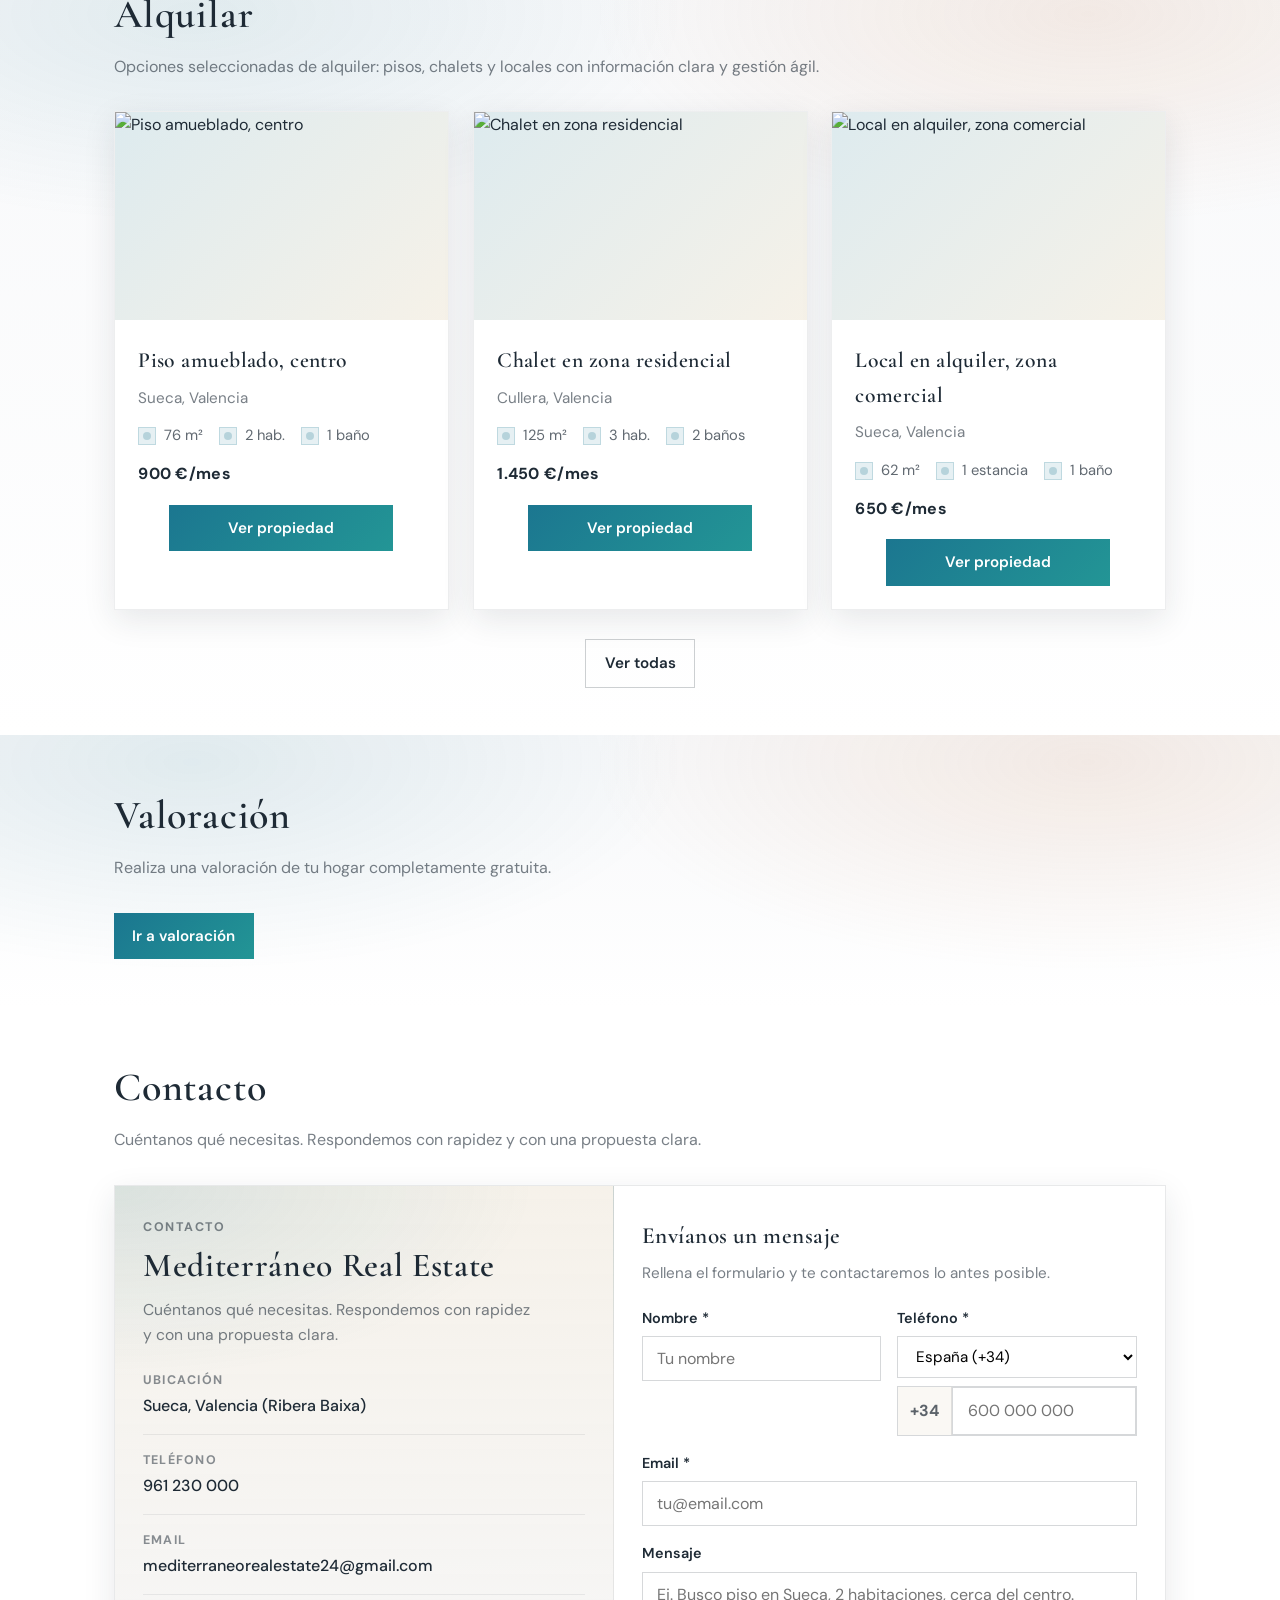
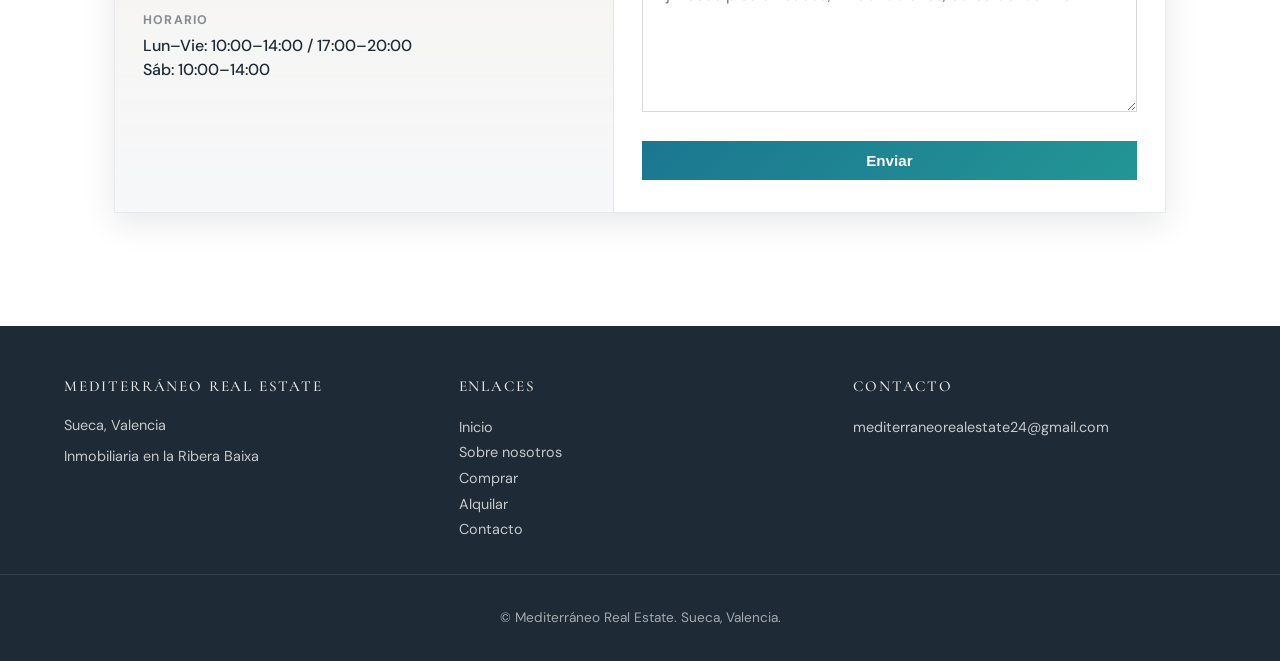
==== commit c4105924: "Update hero copy and add international phone inputs. Let visitors pick a country prefix before enter" ====
--- a/index.html
+++ b/index.html
@@ -80,7 +80,7 @@
     <section class="hero hero-with-bg" id="inicio">
       <div class="container">
         <h1>Comprar o vender, sin complicaciones</h1>
-        <p class="subtitle">Hacemos que el proceso sea sencillo, transparente y sin líos. Encontramos hogares con encanto en las mejores zonas: desde casas junto al mar hasta pisos acogedores en el corazón de la ciudad.</p>
+        <p class="subtitle">Hacemos que encontrar tu hogar ideal sea fácil, transparente y sin complicaciones.</p>
         <div class="hero-actions">
           <a href="#comprar" class="btn btn-primary" data-ga-event="cta_hero" data-ga-label="ver_propiedades">Ver propiedades</a>
           <a href="valoracion.html" class="btn btn-outline btn-soft" data-ga-event="cta_hero" data-ga-label="tasar">Valora tu propiedad</a>
@@ -305,7 +305,13 @@
                 </div>
                 <div class="form-group">
                   <label for="telefono-home">Teléfono *</label>
-                  <input type="tel" id="telefono-home" name="telefono" required autocomplete="tel" placeholder="+34 600 000 000">
+                  <div class="phone-field" data-phone-field>
+                    <select class="phone-country" id="telefono-home-country" aria-label="País"></select>
+                    <div class="phone-input-wrap">
+                      <span class="phone-prefix" aria-hidden="true">+34</span>
+                      <input type="tel" id="telefono-home" name="telefono" class="phone-number" required autocomplete="tel-national" placeholder="600 000 000" inputmode="tel">
+                    </div>
+                  </div>
                 </div>
                 <div class="form-group form-group-full">
                   <label for="email-home">Email *</label>
--- a/css/styles.css
+++ b/css/styles.css
@@ -488,6 +488,78 @@
 .form-group textarea {
   min-height: 140px;
   resize: vertical;
+}
+
+.phone-field {
+  display: grid;
+  gap: 0.5rem;
+}
+
+.phone-country {
+  width: 100%;
+  padding: 0.55rem 0.85rem;
+  border: 1px solid rgba(30,42,53,0.18);
+  border-radius: var(--radius);
+  font-family: inherit;
+  font-size: 0.95rem;
+  background: #fff;
+  transition: border-color 0.25s var(--ease-out), box-shadow 0.25s var(--ease-out);
+}
+
+.phone-country:focus {
+  outline: none;
+  border-color: rgba(15,111,138,0.55);
+  box-shadow: var(--focus);
+}
+
+.phone-input-wrap {
+  display: grid;
+  grid-template-columns: auto 1fr;
+  align-items: stretch;
+  border: 1px solid rgba(30,42,53,0.18);
+  border-radius: var(--radius);
+  background: #fff;
+  overflow: hidden;
+  transition: border-color 0.25s var(--ease-out), box-shadow 0.25s var(--ease-out);
+}
+
+.phone-input-wrap:focus-within {
+  border-color: rgba(15,111,138,0.55);
+  box-shadow: var(--focus);
+}
+
+.phone-input-wrap:has(.input-error) {
+  border-color: rgba(145, 43, 43, 0.50) !important;
+  box-shadow: 0 0 0 4px rgba(145, 43, 43, 0.10) !important;
+}
+
+.phone-prefix {
+  display: flex;
+  align-items: center;
+  padding: 0.7rem 0.75rem;
+  font-weight: 700;
+  color: rgba(30,42,53,0.72);
+  border-right: 1px solid rgba(30,42,53,0.12);
+  background: rgba(244,239,230,0.45);
+  white-space: nowrap;
+}
+
+.phone-number {
+  width: 100%;
+  border: 0;
+  padding: 0.7rem 0.9rem;
+  font-family: inherit;
+  font-size: 1rem;
+  background: transparent;
+}
+
+.phone-number:focus {
+  outline: none;
+}
+
+.phone-number.input-error {
+  border-color: transparent !important;
+  box-shadow: none !important;
 }
 
 .contact-layout {
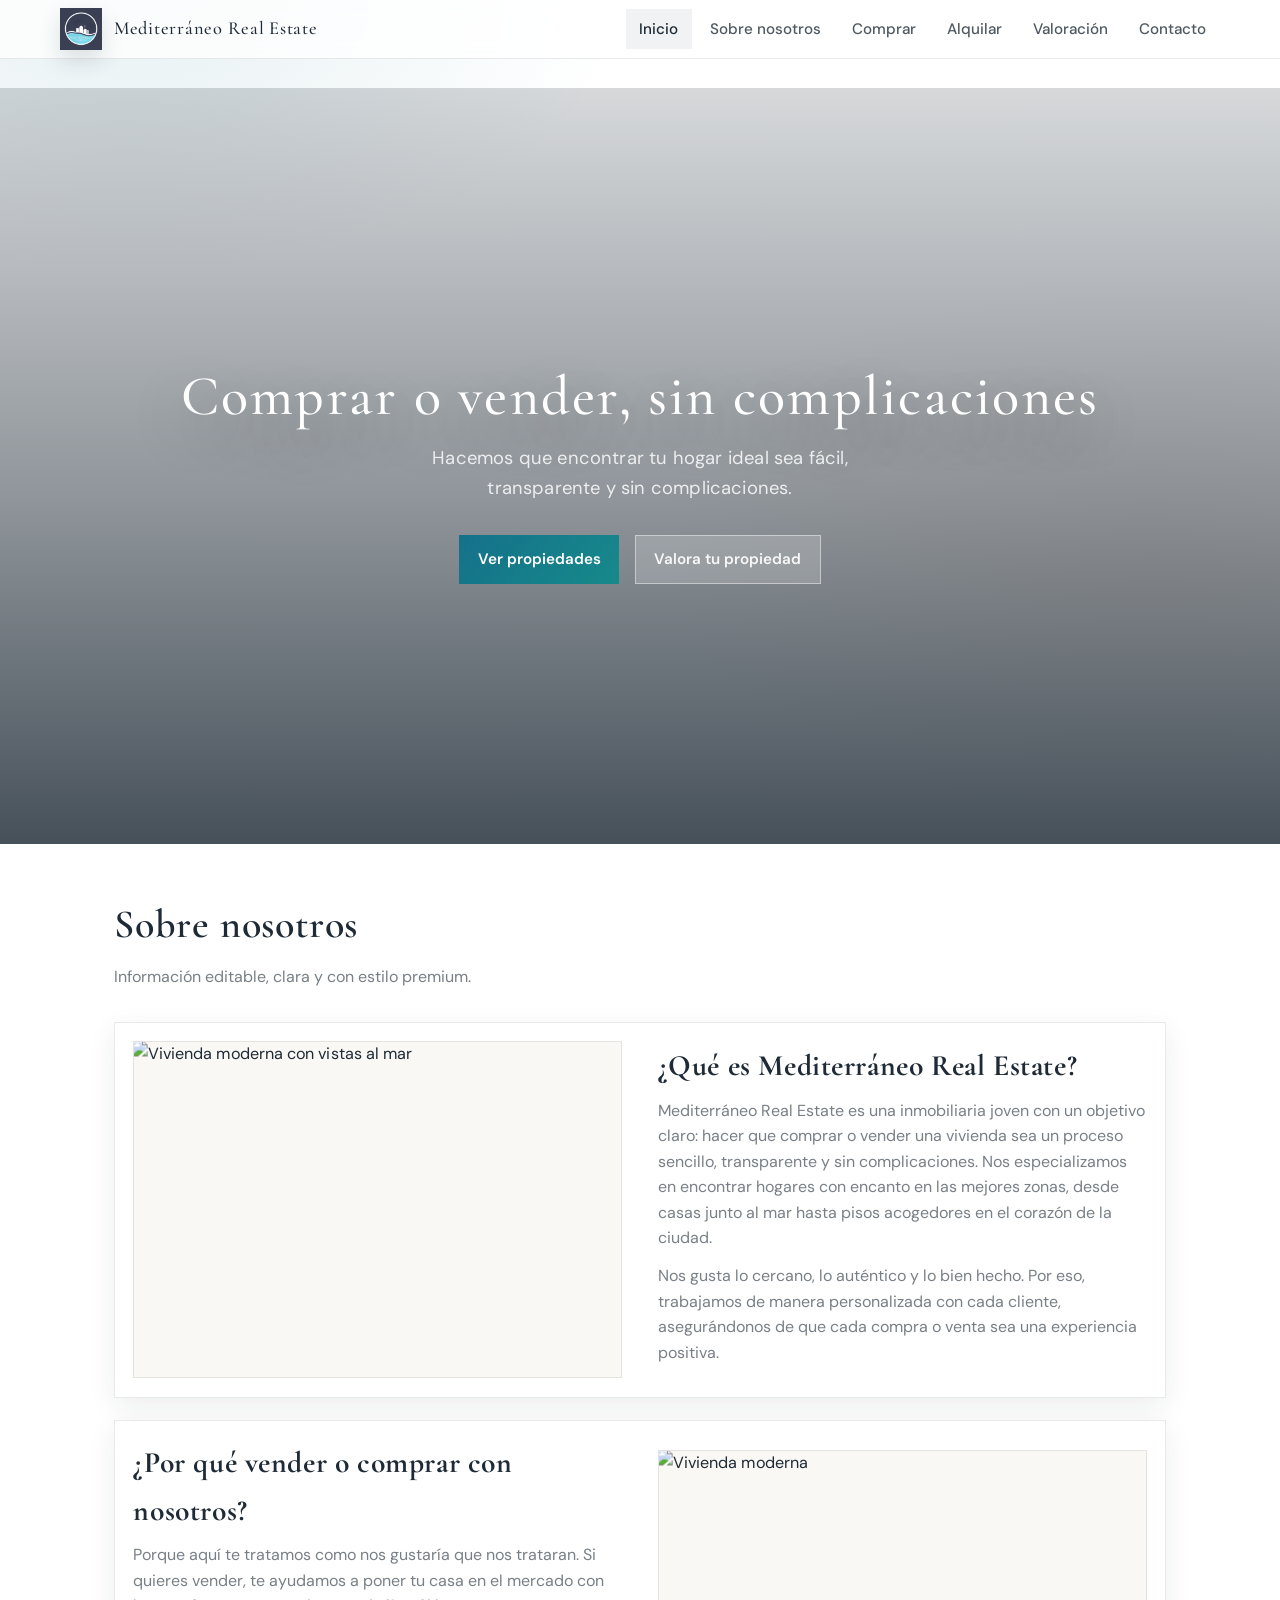
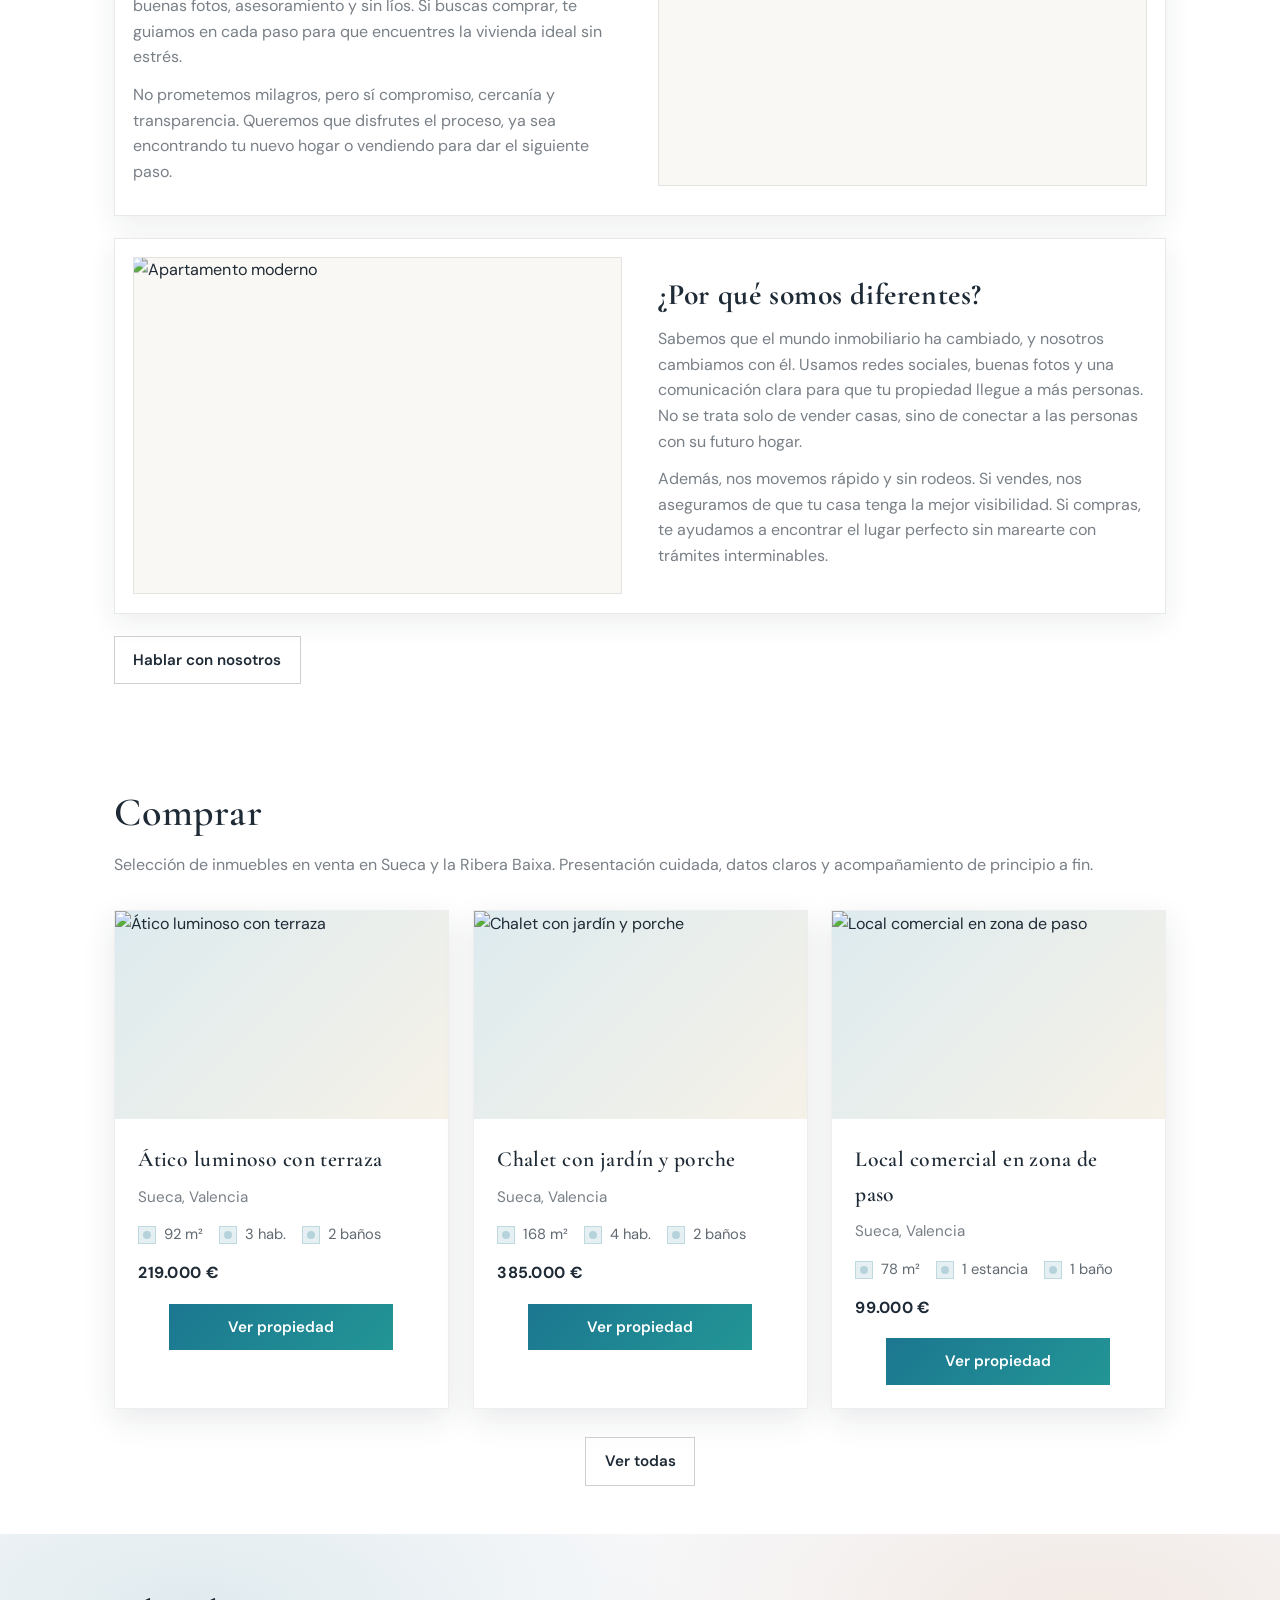
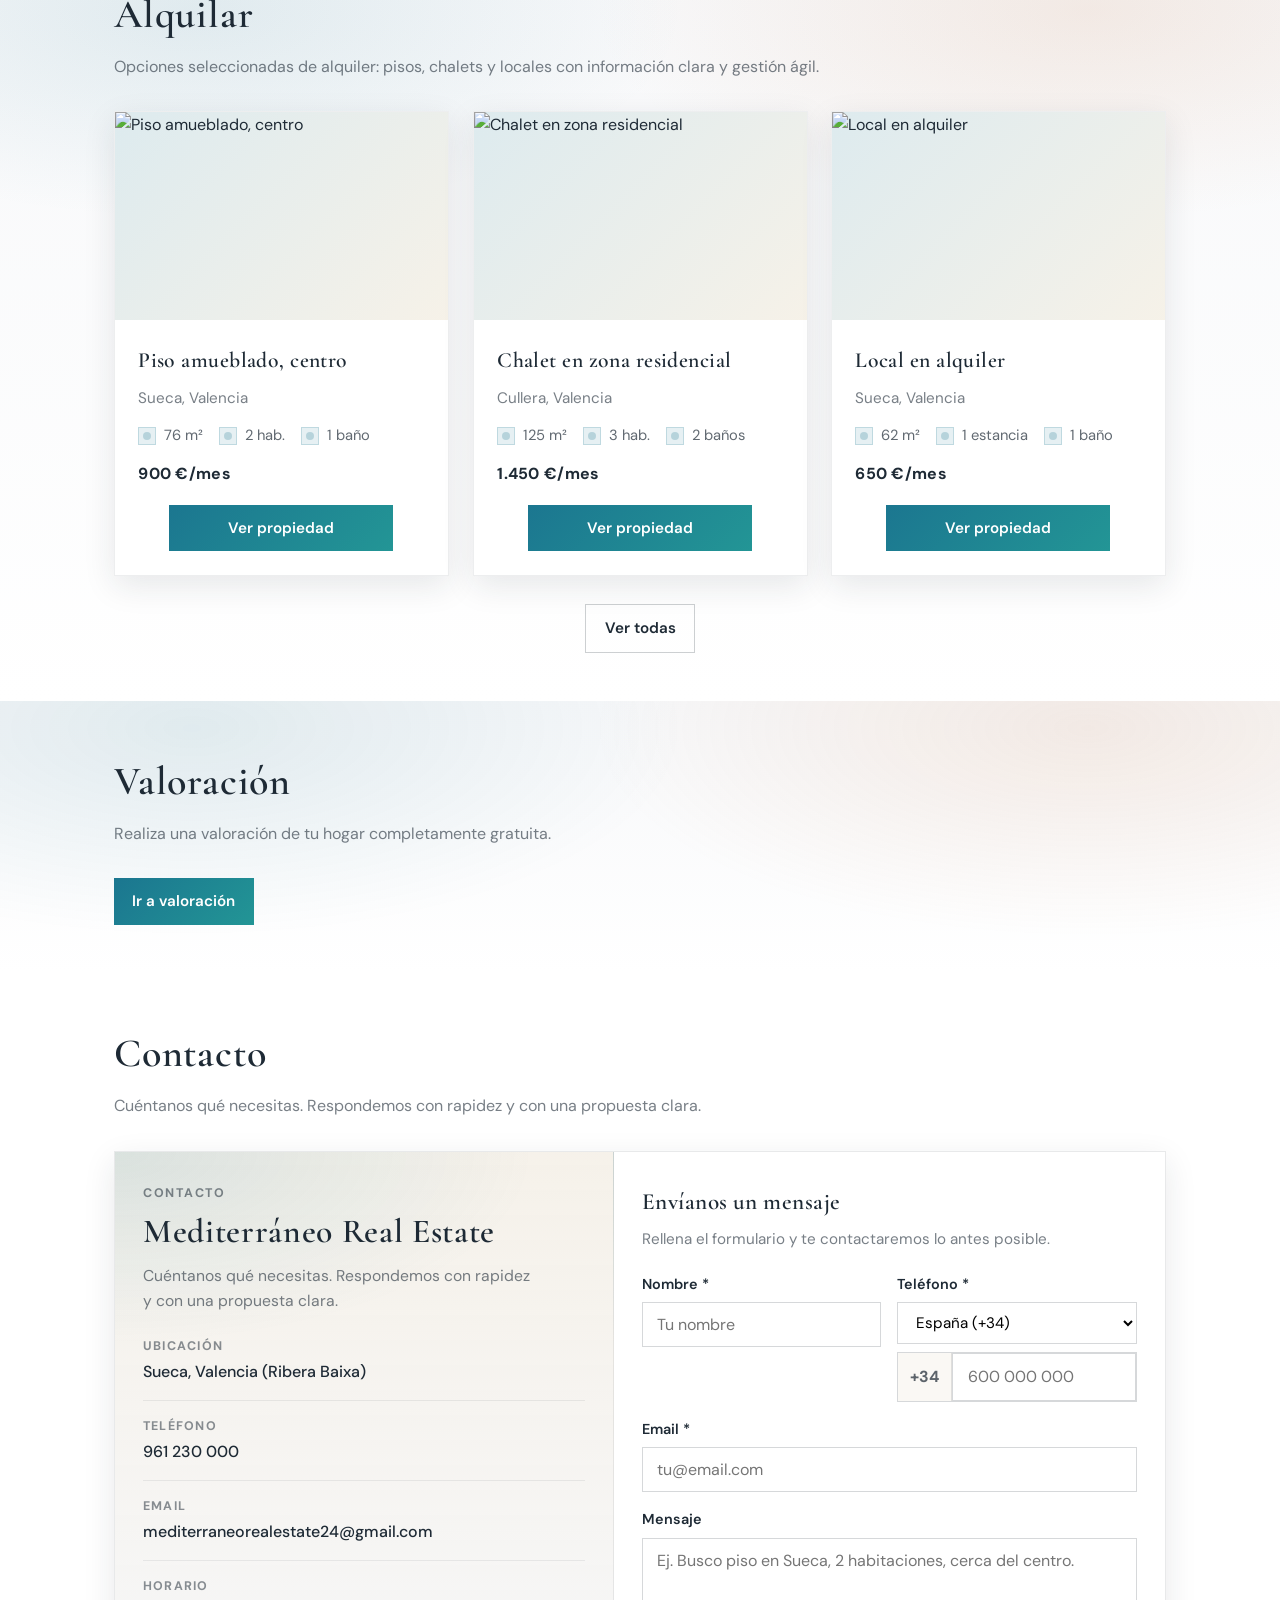
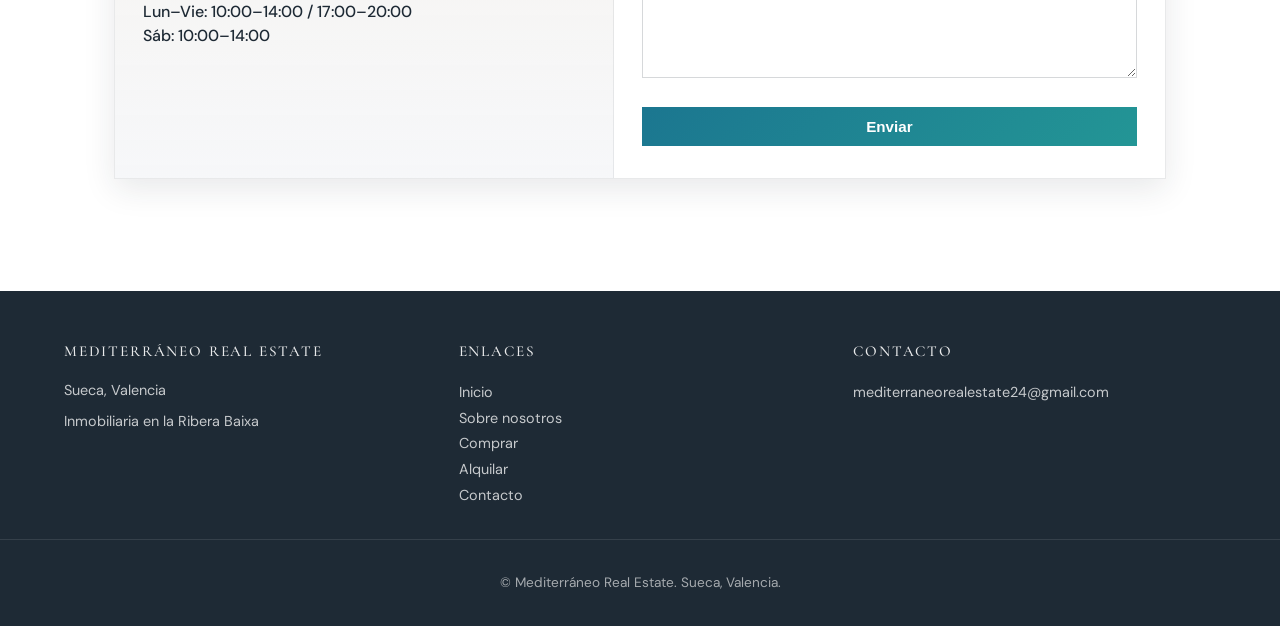
==== commit b6eb902d: "Shorten rental local listing title for consistent cards. Rename "Local en alquiler, zona comercial" " ====
--- a/index.html
+++ b/index.html
@@ -230,9 +230,9 @@
             </div>
           </article>
           <article class="card reveal">
-            <div class="card-image"><img src="https://images.unsplash.com/photo-1497366811353-6870744d04b2?w=900&q=85" alt="Local en alquiler, zona comercial"></div>
-            <div class="card-body">
-              <h3>Local en alquiler, zona comercial</h3>
+            <div class="card-image"><img src="https://images.unsplash.com/photo-1497366811353-6870744d04b2?w=900&q=85" alt="Local en alquiler"></div>
+            <div class="card-body">
+              <h3>Local en alquiler</h3>
               <p>Sueca, Valencia</p>
               <div class="meta-row">
                 <span class="meta-item"><span class="icon" aria-hidden="true"></span>62 m²</span>
